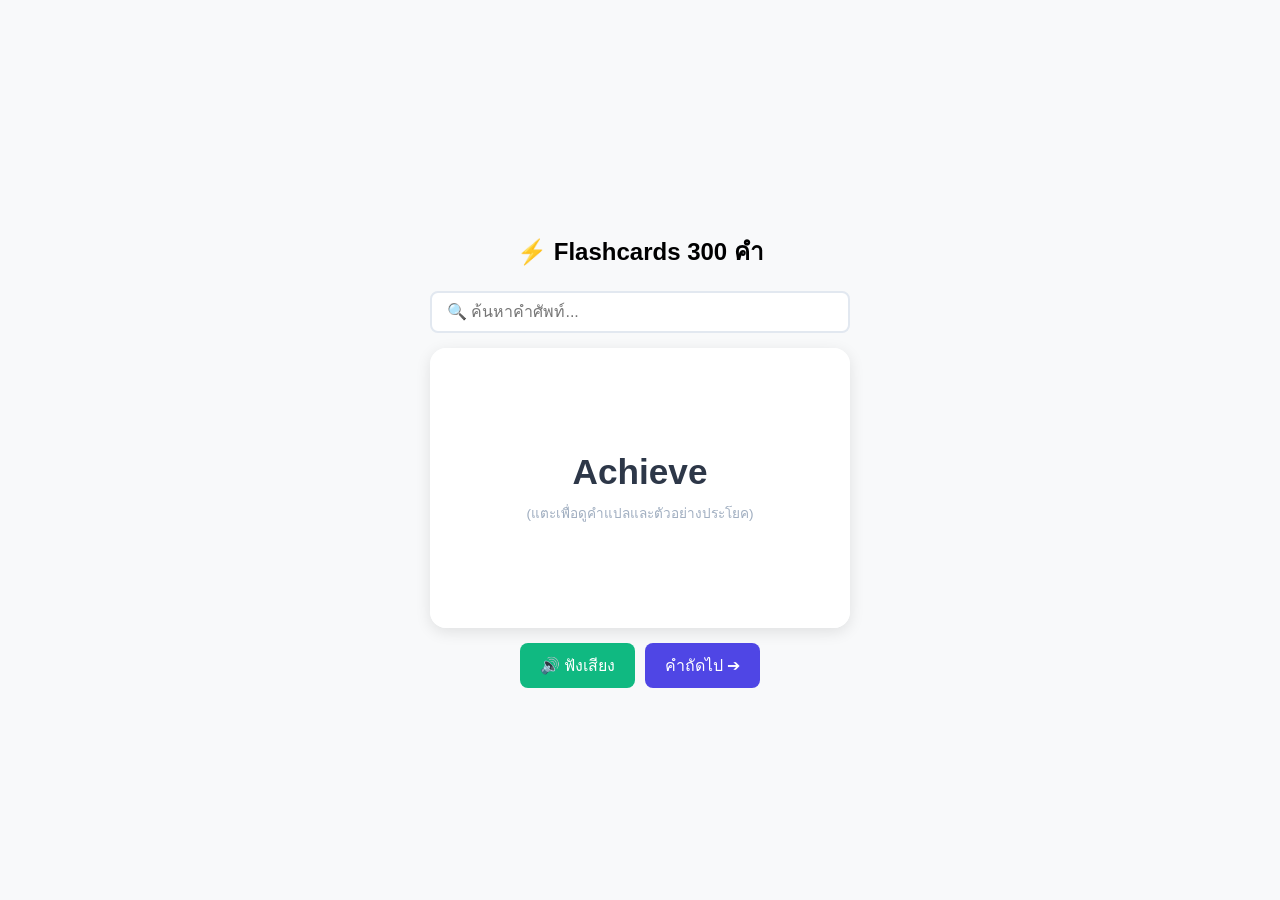
==== flashcard.html @ 70775a22 "Add files via upload" ====
<!DOCTYPE html>
<html lang="th">
<head>
  <meta charset="UTF-8">
  <meta name="viewport" content="width=device-width, initial-scale=1.0">
  <title>Flashcards - เรียนรู้คำศัพท์</title>
  <style>
    body {
      font-family: 'Sukhumvit Set', 'Kanit', sans-serif;
      background-color: #f8f9fa;
      display: flex;
      flex-direction: column;
      align-items: center;
      justify-content: center;
      min-height: 100vh;
      margin: 0;
    }

    .container {
      text-align: center;
      width: 90%;
      max-width: 420px;
    }

    .search-box {
      margin-bottom: 15px;
    }

    .search-input {
      width: 100%;
      padding: 10px 15px;
      font-size: 1rem;
      border: 2px solid #e2e8f0;
      border-radius: 8px;
      box-sizing: border-box;
      outline: none;
    }

    .search-input:focus {
      border-color: #4f46e5;
    }

    .card-container {
      perspective: 1000px;
      width: 100%;
      height: 280px;
      margin: 15px 0;
      cursor: pointer;
    }

    .card {
      width: 100%;
      height: 100%;
      position: relative;
      transform-style: preserve-3d;
      transition: transform 0.6s;
      box-shadow: 0 4px 15px rgba(0,0,0,0.1);
      border-radius: 16px;
    }

    .card.flipped {
      transform: rotateY(180deg);
    }

    .card-face {
      position: absolute;
      width: 100%;
      height: 100%;
      backface-visibility: hidden;
      display: flex;
      flex-direction: column;
      align-items: center;
      justify-content: center;
      border-radius: 16px;
      background: white;
      padding: 20px;
      box-sizing: border-box;
    }

    .card-back {
      transform: rotateY(180deg);
      background-color: #eef2ff;
    }

    .vocab { font-size: 2.2rem; font-weight: bold; color: #2d3748; }
    .meaning { font-size: 1.5rem; color: #4338ca; font-weight: bold; }
    .hint { font-size: 0.85rem; color: #a0aec0; margin-top: 10px; }

    /* ส่วนประโยคตัวอย่างด้านหลังการ์ด */
    .example-box {
      margin-top: 15px;
      padding: 10px 12px;
      background: #ffffff;
      border-radius: 8px;
      border-left: 4px solid #4f46e5;
      text-align: left;
      width: 100%;
      box-sizing: border-box;
    }

    .example-en {
      font-size: 0.95rem;
      color: #1e293b;
      font-style: italic;
    }

    .example-th {
      font-size: 0.85rem;
      color: #64748b;
      margin-top: 2px;
    }

    .btn-group {
      display: flex;
      gap: 10px;
      justify-content: center;
      margin-top: 15px;
    }

    button {
      padding: 10px 20px;
      border: none;
      border-radius: 8px;
      background-color: #4f46e5;
      color: white;
      font-size: 1rem;
      cursor: pointer;
    }

    button:hover { background-color: #4338ca; }
    .btn-sound { background-color: #10b981; }
    .btn-sound:hover { background-color: #059669; }
  </style>
</head>
<body>

  <div class="container">
    <h2>⚡ Flashcards 300 คำ</h2>

    <div class="search-box">
      <input 
        type="text" 
        id="searchInput" 
        class="search-input" 
        placeholder="🔍 ค้นหาคำศัพท์..." 
        oninput="searchWord()"
      >
    </div>

    <div class="card-container" onclick="flipCard()">
      <div class="card" id="flashcard">
        <!-- หน้าการ์ด (คำศัพท์) -->
        <div class="card-face card-front">
          <div class="vocab" id="vocabText">Achieve</div>
          <div class="hint">(แตะเพื่อดูคำแปลและตัวอย่างประโยค)</div>
        </div>
        <!-- หลังการ์ด (คำแปล + ตัวอย่างประโยค) -->
        <div class="card-face card-back">
          <div class="meaning" id="meaningText">บรรลุผล, สำเร็จ</div>
          <div class="example-box">
            <div class="example-en" id="exampleEn">"She worked hard to achieve her goals."</div>
            <div class="example-th" id="exampleTh">แปล: เธอทำงานหนักเพื่อบรรลุเป้าหมายของเธอ</div>
          </div>
        </div>
      </div>
    </div>

    <div class="btn-group">
      <button class="btn-sound" onclick="speakVocab(event)">🔊 ฟังเสียง</button>
      <button onclick="nextCard()">คำถัดไป ➔</button>
    </div>
  </div>

  <script>
    // ชุดข้อมูลคำศัพท์ + ประโยคตัวอย่าง
    const flashcards = [
      {
        vocab: "Achieve",
        meaning: "บรรลุผล, สำเร็จ",
        exampleEn: "She worked hard to achieve her goals.",
        exampleTh: "เธอทำงานหนักเพื่อบรรลุเป้าหมายของเธอ"
      },
      {
        vocab: "Brilliant",
        meaning: "ฉลาดปราดเปรื่อง",
        exampleEn: "He came up with a brilliant idea.",
        exampleTh: "เขาคิดไอเดียที่ฉลาดปราดเปรื่องออกมาได้"
      },
      {
        vocab: "Challenge",
        meaning: "การท้าทาย",
        exampleEn: "Learning a new language is a great challenge.",
        exampleTh: "การเรียนภาษาใหม่คือการท้าทายที่ยิ่งใหญ่"
      },
      {
        vocab: "Dangerous",
        meaning: "อันตราย",
        exampleEn: "It is dangerous to drive too fast.",
        exampleTh: "มันอันตรายที่จะขับรถเร็วเกินไป"
      },
      {
        vocab: "Eager",
        meaning: "กระตือรือร้น",
        exampleEn: "The students were eager to learn.",
        exampleTh: "เหล่านักเรียนกระตือรือร้นที่จะเรียนรู้"
      }
    ];

    let currentIndex = 0;

    function speakVocab(event) {
      if (event) event.stopPropagation();
      const text = flashcards[currentIndex].vocab;
      const utterance = new SpeechSynthesisUtterance(text);
      utterance.lang = 'en-US';
      utterance.rate = 0.9;
      window.speechSynthesis.cancel();
      window.speechSynthesis.speak(utterance);
    }

    function flipCard() {
      const card = document.getElementById('flashcard');
      if (card) card.classList.toggle('flipped');
    }

    function nextCard() {
      const card = document.getElementById('flashcard');
      if (card) card.classList.remove('flipped');
      
      setTimeout(() => {
        currentIndex = (currentIndex + 1) % flashcards.length;
        updateCardContent();
        speakVocab();
      }, 300);
    }

    function searchWord() {
      const searchInput = document.getElementById('searchInput');
      if (!searchInput) return;
      
      const keyword = searchInput.value.toLowerCase().trim();
      if (!keyword) return;

      const foundIndex = flashcards.findIndex(card => 
        card.vocab.toLowerCase().includes(keyword) || 
        card.meaning.includes(keyword)
      );

      if (foundIndex !== -1) {
        currentIndex = foundIndex;
        const card = document.getElementById('flashcard');
        if (card) card.classList.remove('flipped');
        updateCardContent();
      }
    }

    function updateCardContent() {
      const vocabEl = document.getElementById('vocabText');
      const meaningEl = document.getElementById('meaningText');
      const exampleEnEl = document.getElementById('exampleEn');
      const exampleThEl = document.getElementById('exampleTh');

      if (vocabEl && meaningEl) {
        const item = flashcards[currentIndex];
        vocabEl.innerText = item.vocab;
        meaningEl.innerText = item.meaning;
        exampleEnEl.innerText = `"${item.exampleEn}"`;
        exampleThEl.innerText = `แปล: ${item.exampleTh}`;
      }
    }
  </script>

</body>
</html>
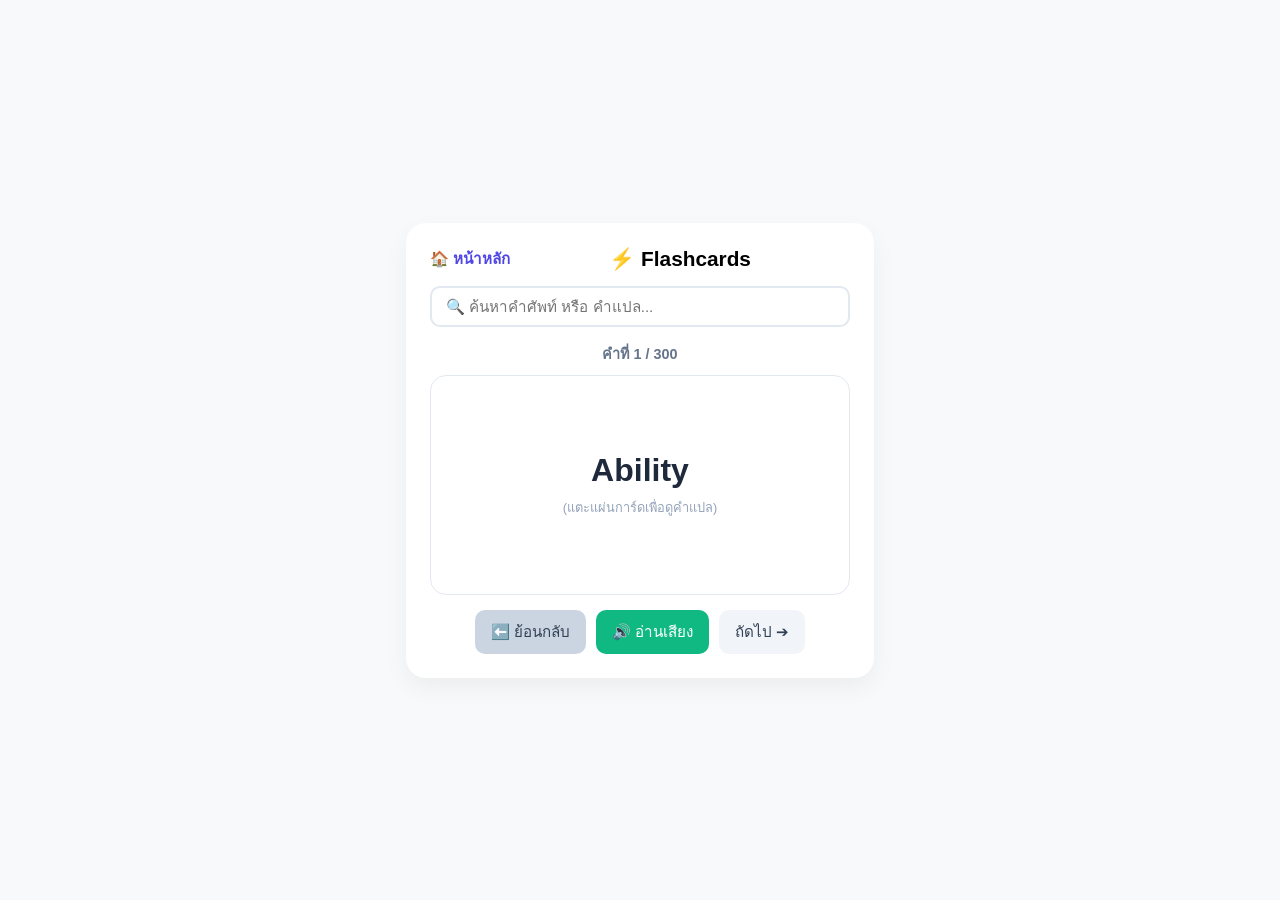
==== commit 4dff0298: "Add files via upload" ====
--- a/flashcard.html
+++ b/flashcard.html
@@ -3,7 +3,7 @@
 <head>
   <meta charset="UTF-8">
   <meta name="viewport" content="width=device-width, initial-scale=1.0">
-  <title>Flashcards - เรียนรู้คำศัพท์</title>
+  <title>Flashcards - เรียนรู้คำศัพท์ 300 คำ</title>
   <style>
     body {
       font-family: 'Sukhumvit Set', 'Kanit', sans-serif;
@@ -14,37 +14,64 @@
       justify-content: center;
       min-height: 100vh;
       margin: 0;
+      padding: 20px;
+      box-sizing: border-box;
     }
 
     .container {
       text-align: center;
-      width: 90%;
+      width: 100%;
       max-width: 420px;
+      background: white;
+      padding: 24px;
+      border-radius: 20px;
+      box-shadow: 0 10px 25px rgba(0,0,0,0.05);
+    }
+
+    .header-nav {
+      display: flex;
+      align-items: center;
+      justify-content: space-between;
+      margin-bottom: 15px;
+    }
+
+    .btn-back-home {
+      text-decoration: none;
+      color: #4f46e5;
+      font-weight: bold;
+      font-size: 0.95rem;
     }
 
     .search-box {
       margin-bottom: 15px;
     }
 
-    .search-input {
+    .search-box input {
       width: 100%;
-      padding: 10px 15px;
-      font-size: 1rem;
+      padding: 10px 14px;
       border: 2px solid #e2e8f0;
-      border-radius: 8px;
+      border-radius: 10px;
+      font-size: 0.95rem;
+      outline: none;
       box-sizing: border-box;
-      outline: none;
-    }
-
-    .search-input:focus {
+    }
+
+    .search-box input:focus {
       border-color: #4f46e5;
+    }
+
+    .card-counter {
+      font-size: 0.9rem;
+      color: #64748b;
+      font-weight: bold;
+      margin-bottom: 10px;
     }
 
     .card-container {
       perspective: 1000px;
       width: 100%;
-      height: 280px;
-      margin: 15px 0;
+      height: 220px;
+      margin-bottom: 15px;
       cursor: pointer;
     }
 
@@ -54,7 +81,6 @@
       position: relative;
       transform-style: preserve-3d;
       transition: transform 0.6s;
-      box-shadow: 0 4px 15px rgba(0,0,0,0.1);
       border-radius: 16px;
     }
 
@@ -72,202 +98,438 @@
       align-items: center;
       justify-content: center;
       border-radius: 16px;
-      background: white;
       padding: 20px;
       box-sizing: border-box;
-    }
-
+      border: 1px solid #e2e8f0;
+    }
+
+    .card-front { background: #ffffff; }
     .card-back {
       transform: rotateY(180deg);
       background-color: #eef2ff;
-    }
-
-    .vocab { font-size: 2.2rem; font-weight: bold; color: #2d3748; }
-    .meaning { font-size: 1.5rem; color: #4338ca; font-weight: bold; }
-    .hint { font-size: 0.85rem; color: #a0aec0; margin-top: 10px; }
-
-    /* ส่วนประโยคตัวอย่างด้านหลังการ์ด */
-    .example-box {
-      margin-top: 15px;
-      padding: 10px 12px;
-      background: #ffffff;
-      border-radius: 8px;
-      border-left: 4px solid #4f46e5;
-      text-align: left;
-      width: 100%;
-      box-sizing: border-box;
-    }
-
-    .example-en {
-      font-size: 0.95rem;
-      color: #1e293b;
-      font-style: italic;
-    }
-
-    .example-th {
-      font-size: 0.85rem;
-      color: #64748b;
-      margin-top: 2px;
-    }
+      border-color: #c7d2fe;
+    }
+
+    .vocab { font-size: 2rem; font-weight: bold; color: #1e293b; }
+    .meaning { font-size: 1.3rem; color: #334155; }
+    .hint { font-size: 0.8rem; color: #94a3b8; margin-top: 8px; }
 
     .btn-group {
       display: flex;
       gap: 10px;
       justify-content: center;
-      margin-top: 15px;
     }
 
     button {
-      padding: 10px 20px;
+      padding: 10px 16px;
       border: none;
-      border-radius: 8px;
+      border-radius: 10px;
       background-color: #4f46e5;
       color: white;
-      font-size: 1rem;
+      font-size: 0.95rem;
+      font-weight: 500;
       cursor: pointer;
     }
 
     button:hover { background-color: #4338ca; }
+    button:disabled { background-color: #cbd5e1; cursor: not-allowed; }
+
     .btn-sound { background-color: #10b981; }
     .btn-sound:hover { background-color: #059669; }
+    .btn-nav { background-color: #f1f5f9; color: #334155; }
+    .btn-nav:hover { background-color: #e2e8f0; }
   </style>
 </head>
 <body>
 
   <div class="container">
-    <h2>⚡ Flashcards 300 คำ</h2>
+    <div class="header-nav">
+      <a href="index.html" class="btn-back-home">🏠 หน้าหลัก</a>
+      <h2 style="margin:0; font-size:1.3rem;">⚡ Flashcards</h2>
+      <span></span>
+    </div>
 
     <div class="search-box">
-      <input 
-        type="text" 
-        id="searchInput" 
-        class="search-input" 
-        placeholder="🔍 ค้นหาคำศัพท์..." 
-        oninput="searchWord()"
-      >
+      <input type="text" id="searchInput" placeholder="🔍 ค้นหาคำศัพท์ หรือ คำแปล..." oninput="filterCards()">
     </div>
+
+    <div class="card-counter" id="cardCounter">คำที่ 1 / 300</div>
 
     <div class="card-container" onclick="flipCard()">
       <div class="card" id="flashcard">
-        <!-- หน้าการ์ด (คำศัพท์) -->
         <div class="card-face card-front">
-          <div class="vocab" id="vocabText">Achieve</div>
-          <div class="hint">(แตะเพื่อดูคำแปลและตัวอย่างประโยค)</div>
+          <div class="vocab" id="vocabText">Ability</div>
+          <div class="hint">(แตะแผ่นการ์ดเพื่อดูคำแปล)</div>
         </div>
-        <!-- หลังการ์ด (คำแปล + ตัวอย่างประโยค) -->
         <div class="card-face card-back">
-          <div class="meaning" id="meaningText">บรรลุผล, สำเร็จ</div>
-          <div class="example-box">
-            <div class="example-en" id="exampleEn">"She worked hard to achieve her goals."</div>
-            <div class="example-th" id="exampleTh">แปล: เธอทำงานหนักเพื่อบรรลุเป้าหมายของเธอ</div>
-          </div>
+          <div class="meaning" id="meaningText">ความสามารถ</div>
         </div>
       </div>
     </div>
 
     <div class="btn-group">
-      <button class="btn-sound" onclick="speakVocab(event)">🔊 ฟังเสียง</button>
-      <button onclick="nextCard()">คำถัดไป ➔</button>
+      <button class="btn-nav" id="prevBtn" onclick="prevCard()">⬅️ ย้อนกลับ</button>
+      <button class="btn-sound" onclick="speakVocab(event)">🔊 อ่านเสียง</button>
+      <button class="btn-nav" id="nextBtn" onclick="nextCard()">ถัดไป ➔</button>
     </div>
   </div>
 
   <script>
-    // ชุดข้อมูลคำศัพท์ + ประโยคตัวอย่าง
-    const flashcards = [
-      {
-        vocab: "Achieve",
-        meaning: "บรรลุผล, สำเร็จ",
-        exampleEn: "She worked hard to achieve her goals.",
-        exampleTh: "เธอทำงานหนักเพื่อบรรลุเป้าหมายของเธอ"
-      },
-      {
-        vocab: "Brilliant",
-        meaning: "ฉลาดปราดเปรื่อง",
-        exampleEn: "He came up with a brilliant idea.",
-        exampleTh: "เขาคิดไอเดียที่ฉลาดปราดเปรื่องออกมาได้"
-      },
-      {
-        vocab: "Challenge",
-        meaning: "การท้าทาย",
-        exampleEn: "Learning a new language is a great challenge.",
-        exampleTh: "การเรียนภาษาใหม่คือการท้าทายที่ยิ่งใหญ่"
-      },
-      {
-        vocab: "Dangerous",
-        meaning: "อันตราย",
-        exampleEn: "It is dangerous to drive too fast.",
-        exampleTh: "มันอันตรายที่จะขับรถเร็วเกินไป"
-      },
-      {
-        vocab: "Eager",
-        meaning: "กระตือรือร้น",
-        exampleEn: "The students were eager to learn.",
-        exampleTh: "เหล่านักเรียนกระตือรือร้นที่จะเรียนรู้"
+    // ชุดข้อมูลคำศัพท์ปรับให้เหลือ 300 คำแบบไม่ซ้ำ
+    const rawFlashcards = [
+      { vocab: "Ability", meaning: "ความสามารถ" }, { vocab: "Abroad", meaning: "ต่างประเทศ" },
+      { vocab: "Absence", meaning: "การไม่อยู่, การลาหยุด" }, { vocab: "Absolute", meaning: "สมบูรณ์, แน่นอน" },
+      { vocab: "Absorb", meaning: "ดูดซับ" }, { vocab: "Academic", meaning: "เกี่ยวกับการศึกษา" },
+      { vocab: "Accept", meaning: "ยอมรับ" }, { vocab: "Access", meaning: "ทางเข้า, สิทธิ์เข้าถึง" },
+      { vocab: "Accident", meaning: "อุบัติเหตุ" }, { vocab: "Accompany", meaning: "ร่วมเดินทาง" },
+      { vocab: "Accomplish", meaning: "ทำสำเร็จ" }, { vocab: "Account", meaning: "บัญชี, การอธิบาย" },
+      { vocab: "Accurate", meaning: "ถูกต้องแม่นยำ" }, { vocab: "Achieve", meaning: "บรรลุเป้าหมาย" },
+      { vocab: "Acknowledge", meaning: "รับรู้, ยอมรับ" }, { vocab: "Acquire", meaning: "ได้รับมา" },
+      { vocab: "Active", meaning: "คล่องแคล่ว" }, { vocab: "Adapt", meaning: "ปรับตัว" },
+      { vocab: "Addiction", meaning: "การเสพติด" }, { vocab: "Address", meaning: "ที่อยู่, รับมือแก้ไข" },
+      { vocab: "Adequate", meaning: "เพียงพอ" }, { vocab: "Adjust", meaning: "ปรับเปลี่ยน" },
+      { vocab: "Admire", meaning: "ชื่นชม" }, { vocab: "Admit", meaning: "ยอมรับความจริง" },
+      { vocab: "Adopt", meaning: "รับเลี้ยง, นำมาใช้" }, { vocab: "Advance", meaning: "ก้าวหน้า" },
+      { vocab: "Advantage", meaning: "ข้อดี, ประโยชน์" }, { vocab: "Adventure", meaning: "การผจญภัย" },
+      { vocab: "Advice", meaning: "คำแนะนำ" }, { vocab: "Advocate", meaning: "ผู้สนับสนุน, สนับสนุน" },
+      { vocab: "Affect", meaning: "ส่งผลกระทบ" }, { vocab: "Afford", meaning: "จ่ายไหว, มีกำลังซื้อ" },
+      { vocab: "Aggressive", meaning: "ก้าวร้าว" }, { vocab: "Agree", meaning: "เห็นด้วย" },
+      { vocab: "Alert", meaning: "ตื่นตัว, เตือนภัย" }, { vocab: "Allocate", meaning: "จัดสรร" },
+      { vocab: "Allow", meaning: "อนุญาต" }, { vocab: "Alternative", meaning: "ทางเลือก" },
+      { vocab: "Ambitious", meaning: "ทะเยอทะยาน" }, { vocab: "Analyze", meaning: "วิเคราะห์" },
+      { vocab: "Ancient", meaning: "โบราณ" }, { vocab: "Annual", meaning: "ประจำปี" },
+      { vocab: "Anxiety", meaning: "ความวิตกกังวล" }, { vocab: "Apologize", meaning: "ขอโทษ" },
+      { vocab: "Apparent", meaning: "ชัดเจน" }, { vocab: "Appeal", meaning: "ดึงดูดใจ, อุทธรณ์" },
+      { vocab: "Appear", meaning: "ปรากฏตัว" }, { vocab: "Appreciate", meaning: "ซาบซึ้ง, เห็นคุณค่า" },
+      { vocab: "Approach", meaning: "เข้าใกล้, วิธีการ" }, { vocab: "Appropriate", meaning: "เหมาะสม" },
+      { vocab: "Approve", meaning: "อนุมัติ" }, { vocab: "Arrive", meaning: "มาถึง" },
+      { vocab: "Article", meaning: "บทความ" }, { vocab: "Artificial", meaning: "เทียม, สังเคราะห์" },
+      { vocab: "Aspect", meaning: "แง่มุม" }, { vocab: "Aspire", meaning: "ทะเยอทะยาน" },
+      { vocab: "Assemble", meaning: "ประกอบ, รวมตัว" }, { vocab: "Assert", meaning: "ยืนยัน" },
+      { vocab: "Assess", meaning: "ประเมินผล" }, { vocab: "Asset", meaning: "ทรัพย์สิน" },
+      { vocab: "Assign", meaning: "มอบหมาย" }, { vocab: "Assist", meaning: "ช่วยเหลือ" },
+      { vocab: "Associate", meaning: "เชื่อมโยง, พนักงาน" }, { vocab: "Assume", meaning: "สันนิษฐาน" },
+      { vocab: "Assure", meaning: "ให้ความมั่นใจ" }, { vocab: "Astonish", meaning: "ทำให้ประหลาดใจ" },
+      { vocab: "Attach", meaning: "แนบ, ติด" }, { vocab: "Attain", meaning: "บรรลุ, ได้รับ" },
+      { vocab: "Attempt", meaning: "พยายาม" }, { vocab: "Attract", meaning: "ดึงดูด" },
+      { vocab: "Audience", meaning: "ผู้ชม, ผู้ฟัง" }, { vocab: "Authentic", meaning: "แท้จริง, ดั้งเดิม" },
+      { vocab: "Authority", meaning: "ผู้มีอำนาจ" }, { vocab: "Automatic", meaning: "อัตโนมัติ" },
+      { vocab: "Available", meaning: "มีอยู่, ว่างพร้อมใช้" }, { vocab: "Average", meaning: "ค่าเฉลี่ย" },
+      { vocab: "Avoid", meaning: "หลีกเลี่ยง" }, { vocab: "Aware", meaning: "รับรู้, ตระหนัก" },
+      { vocab: "Awesome", meaning: "ยอดเยี่ยม" }, { vocab: "Background", meaning: "ภูมิหลัง, ฉากหลัง" },
+      { vocab: "Balance", meaning: "สมดุล" }, { vocab: "Barrier", meaning: "อุปสรรค, สิ่งกีดขวาง" },
+      { vocab: "Behavior", meaning: "พฤติกรรม" }, { vocab: "Belief", meaning: "ความเชื่อ" },
+      { vocab: "Benefit", meaning: "ผลประโยชน์" }, { vocab: "Betray", meaning: "ทรยศ" },
+      { vocab: "Bonus", meaning: "เงินพิเศษ" }, { vocab: "Boost", meaning: "ส่งเสริม, เพิ่ม" },
+      { vocab: "Brave", meaning: "กล้าหาญ" }, { vocab: "Brilliant", meaning: "ฉลาดปราดเปรื่อง" },
+      { vocab: "Broad", meaning: "กว้างขวาง" }, { vocab: "Budget", meaning: "งบประมาณ" },
+      { vocab: "Calculate", meaning: "คำนวณ" }, { vocab: "Calm", meaning: "สงบ" },
+      { vocab: "Cancel", meaning: "ยกเลิก" }, { vocab: "Candidate", meaning: "ผู้สมัคร" },
+      { vocab: "Capacity", meaning: "ความจุ, ความสามารถ" }, { vocab: "Captivate", meaning: "ตรึงใจ, ดึงดูด" },
+      { vocab: "Career", meaning: "อาชีพ" }, { vocab: "Category", meaning: "ประเภท" },
+      { vocab: "Caution", meaning: "ความระมัดระวัง" }, { vocab: "Celebrate", meaning: "เฉลิมฉลอง" },
+      { vocab: "Certain", meaning: "แน่นอน" }, { vocab: "Challenge", meaning: "การท้าทาย" },
+      { vocab: "Champion", meaning: "ผู้ชนะเลิศ" }, { vocab: "Character", meaning: "บุคลิกลักษณะ" },
+      { vocab: "Clarify", meaning: "อธิบายให้ชัดเจน" }, { vocab: "Collaborate", meaning: "ร่วมมือกัน" },
+      { vocab: "Collect", meaning: "สะสม, รวบรวม" }, { vocab: "Combine", meaning: "รวมกัน" },
+      { vocab: "Comfort", meaning: "ความสบาย" }, { vocab: "Commitment", meaning: "ความมุ่งมั่น" },
+      { vocab: "Common", meaning: "ธรรมดา, ทั่วไป" }, { vocab: "Communicate", meaning: "สื่อสาร" },
+      { vocab: "Community", meaning: "ชุมชน" }, { vocab: "Company", meaning: "บริษัท" },
+      { vocab: "Compare", meaning: "เปรียบเทียบ" }, { vocab: "Compassion", meaning: "ความเห็นใจ" },
+      { vocab: "Compete", meaning: "แข่งขัน" }, { vocab: "Complain", meaning: "บ่น, ร้องเรียน" },
+      { vocab: "Complete", meaning: "สมบูรณ์, ทำเสร็จ" }, { vocab: "Complex", meaning: "ซับซ้อน" },
+      { vocab: "Complicate", meaning: "ทำให้ซับซ้อน" }, { vocab: "Comply", meaning: "ปฏิบัติตาม" },
+      { vocab: "Component", meaning: "ชิ้นส่วน, ส่วนประกอบ" }, { vocab: "Concentrate", meaning: "มีสมาธิ" },
+      { vocab: "Concept", meaning: "แนวคิด" }, { vocab: "Concern", meaning: "ความกังวล" },
+      { vocab: "Conclude", meaning: "สรุป" }, { vocab: "Condition", meaning: "เงื่อนไข, สภาพ" },
+      { vocab: "Conduct", meaning: "จัดการ, ความประพฤติ" }, { vocab: "Confidence", meaning: "ความมั่นใจ" },
+      { vocab: "Confirm", meaning: "ยืนยัน" }, { vocab: "Conflict", meaning: "ความขัดแย้ง" },
+      { vocab: "Confusion", meaning: "ความสับสน" }, { vocab: "Connect", meaning: "เชื่อมต่อ" },
+      { vocab: "Conscious", meaning: "มีสติ, รู้ตัว" }, { vocab: "Consensus", meaning: "ความเห็นพ้อง" },
+      { vocab: "Consequence", meaning: "ผลที่ตามมา" }, { vocab: "Consider", meaning: "พิจารณา" },
+      { vocab: "Consistently", meaning: "อย่างสม่ำเสมอ" }, { vocab: "Constant", meaning: "คงที่, ต่อเนื่อง" },
+      { vocab: "Construct", meaning: "สร้าง" }, { vocab: "Consult", meaning: "ปรึกษา" },
+      { vocab: "Consume", meaning: "บริโภค" }, { vocab: "Contact", meaning: "ติดต่อ" },
+      { vocab: "Contain", meaning: "บรรจุไว้" }, { vocab: "Content", meaning: "เนื้อหา, พึงพอใจ" },
+      { vocab: "Context", meaning: "บริบท" }, { vocab: "Continue", meaning: "ทําต่อไป" },
+      { vocab: "Contract", meaning: "สัญญา" }, { vocab: "Contribute", meaning: "สนับสนุน" },
+      { vocab: "Control", meaning: "ควบคุม" }, { vocab: "Convenient", meaning: "สะดวกสบาย" },
+      { vocab: "Convert", meaning: "แปลง, เปลี่ยน" }, { vocab: "Convey", meaning: "สื่อสาร" },
+      { vocab: "Convince", meaning: "โน้มน้าวใจ" }, { vocab: "Cooperate", meaning: "ร่วมมือ" },
+      { vocab: "Cope", meaning: "รับมือ" }, { vocab: "Correct", meaning: "ถูกต้อง" },
+      { vocab: "Cost", meaning: "ต้นทุน" }, { vocab: "Council", meaning: "สภา" },
+      { vocab: "Courage", meaning: "ความกล้าหาญ" }, { vocab: "Create", meaning: "สร้างสรรค์" },
+      { vocab: "Creative", meaning: "มีความคิดสร้างสรรค์" }, { vocab: "Credible", meaning: "น่าเชื่อถือ" },
+      { vocab: "Crisis", meaning: "วิกฤตการณ์" }, { vocab: "Critical", meaning: "วิกฤต, สำคัญยิ่ง" },
+      { vocab: "Crucial", meaning: "สำคัญมาก" }, { vocab: "Cultivate", meaning: "บ่มเพาะ" },
+      { vocab: "Culture", meaning: "วัฒนธรรม" }, { vocab: "Curious", meaning: "อยากรู้อยากเห็น" },
+      { vocab: "Current", meaning: "ปัจจุบัน" }, { vocab: "Customer", meaning: "ลูกค้า" },
+      { vocab: "Damage", meaning: "ความเสียหาย" }, { vocab: "Danger", meaning: "อันตราย" },
+      { vocab: "Data", meaning: "ข้อมูล" }, { vocab: "Decide", meaning: "ตัดสินใจ" },
+      { vocab: "Declare", meaning: "ประกาศ" }, { vocab: "Decline", meaning: "ลดลง, ปฏิเสธ" },
+      { vocab: "Decorate", meaning: "ตกแต่ง" }, { vocab: "Decrease", meaning: "ลดลง" },
+      { vocab: "Dedicated", meaning: "ทุ่มเท" }, { vocab: "Defend", meaning: "ป้องกัน" },
+      { vocab: "Define", meaning: "กำหนด, นิยาม" }, { vocab: "Definite", meaning: "แน่นอน" },
+      { vocab: "Delay", meaning: "ล่าช้า" }, { vocab: "Delicate", meaning: "ละเอียดอ่อน" },
+      { vocab: "Deliver", meaning: "ส่งมอบ" }, { vocab: "Demand", meaning: "ความต้องการ" },
+      { vocab: "Demonstrate", meaning: "สาธิต" }, { vocab: "Deny", meaning: "ปฏิเสธ" },
+      { vocab: "Depend", meaning: "ขึ้นอยู่กับ" }, { vocab: "Deposit", meaning: "ฝากเงิน" },
+      { vocab: "Describe", meaning: "อธิบายลักษณะ" }, { vocab: "Deserve", meaning: "สมควรได้รับ" },
+      { vocab: "Design", meaning: "ออกแบบ" }, { vocab: "Desire", meaning: "ความปรารถนา" },
+      { vocab: "Desperate", meaning: "สิ้นหวัง" }, { vocab: "Destroy", meaning: "ทำลาย" },
+      { vocab: "Detail", meaning: "รายละเอียด" }, { vocab: "Detect", meaning: "ตรวจพบ" },
+      { vocab: "Determine", meaning: "ตัดสินใจแน่วแน่" }, { vocab: "Develop", meaning: "พัฒนา" },
+      { vocab: "Device", meaning: "อุปกรณ์" }, { vocab: "Devote", meaning: "อุทิศตน" },
+      { vocab: "Diagnose", meaning: "วินิจฉัย" }, { vocab: "Different", meaning: "แตกต่าง" },
+      { vocab: "Difficult", meaning: "ยากลำบาก" }, { vocab: "Digital", meaning: "ดิจิทัล" },
+      { vocab: "Dignity", meaning: "ศักดิ์ศรี" }, { vocab: "Diligence", meaning: "ความขยันเพียร" },
+      { vocab: "Dimension", meaning: "มิติ, ขนาด" }, { vocab: "Direct", meaning: "โดยตรง" },
+      { vocab: "Disappear", meaning: "หายสาบสูญ" }, { vocab: "Disaster", meaning: "ภัยพิบัติ" },
+      { vocab: "Discipline", meaning: "วินัย" }, { vocab: "Discover", meaning: "ค้นพบ" },
+      { vocab: "Discuss", meaning: "พูดคุยถกเถียง" }, { vocab: "Disease", meaning: "โรคภัย" },
+      { vocab: "Dismiss", meaning: "ไล่ออก, ยกเลิก" }, { vocab: "Display", meaning: "แสดงผล" },
+      { vocab: "Dispute", meaning: "ข้อโต้แย้ง" }, { vocab: "Distance", meaning: "ระยะทาง" },
+      { vocab: "Distinct", meaning: "แตกต่างชัดเจน" }, { vocab: "Distribute", meaning: "แจกจ่าย" },
+      { vocab: "Diverse", meaning: "หลากหลาย" }, { vocab: "Divide", meaning: "แบ่งปัน" },
+      { vocab: "Document", meaning: "เอกสาร" }, { vocab: "Domain", meaning: "ขอบเขต" },
+      { vocab: "Dominant", meaning: "โดดเด่น" }, { vocab: "Donate", meaning: "บริจาค" },
+      { vocab: "Doubt", meaning: "สงสัย" }, { vocab: "Dramatic", meaning: "ตื่นเต้นตระการตา" },
+      { vocab: "Durable", meaning: "ทนทาน" }, { vocab: "Dynamic", meaning: "คล่องตัว" },
+      { vocab: "Eager", meaning: "กระตือรือร้น" }, { vocab: "Earn", meaning: "ได้รับรายได้" },
+      { vocab: "Economy", meaning: "เศรษฐกิจ" }, { vocab: "Educate", meaning: "ให้การศึกษา" },
+      { vocab: "Effect", meaning: "ผลลัพธ์" }, { vocab: "Effective", meaning: "มีประสิทธิภาพ" },
+      { vocab: "Efficiency", meaning: "สมรรถภาพ" }, { vocab: "Effort", meaning: "ความพยายาม" },
+      { vocab: "Elaborate", meaning: "ละเอียดยิบย่อย" }, { vocab: "Elect", meaning: "คัดเลือก" },
+      { vocab: "Elegant", meaning: "สง่างาม" }, { vocab: "Element", meaning: "องค์ประกอบ" },
+      { vocab: "Eliminate", meaning: "กำจัดออก" }, { vocab: "Embrace", meaning: "อ้าแขนรับ" },
+      { vocab: "Emerge", meaning: "ปรากฏขึ้น" }, { vocab: "Empathy", meaning: "ความเข้าใจความรู้สึก" },
+      { vocab: "Emphasis", meaning: "การเน้นย้ำ" }, { vocab: "Employee", meaning: "พนักงาน" },
+      { vocab: "Empower", meaning: "ให้権อำนาจ" }, { vocab: "Enable", meaning: "ทำให้สามารถ" },
+      { vocab: "Encounter", meaning: "เผชิญหน้า" }, { vocab: "Encourage", meaning: "ให้กำลังใจ" },
+      { vocab: "Endeavor", meaning: "ความพยายาม" }, { vocab: "Endure", meaning: "อดทน" },
+      { vocab: "Energy", meaning: "พลังงาน" }, { vocab: "Enforce", meaning: "บังคับใช้" },
+      { vocab: "Engage", meaning: "มีส่วนร่วม" }, { vocab: "Enhance", meaning: "ปรับปรุงเพิ่มพูน" },
+      { vocab: "Enormous", meaning: "ใหญ่โตมโหฬาร" }, { vocab: "Ensure", meaning: "รับรอง" },
+      { vocab: "Enthusiasm", meaning: "ความกระตือรือร้น" }, { vocab: "Entire", meaning: "ทั้งหมด" },
+      { vocab: "Environment", meaning: "สิ่งแวดล้อม" }, { vocab: "Equip", meaning: "ติดตั้งอุปกรณ์" },
+      { vocab: "Essential", meaning: "จำเป็นอย่างยิ่ง" }, { vocab: "Establish", meaning: "ก่อตั้ง" },
+      { vocab: "Estimate", meaning: "ประมาณการ" }, { vocab: "Evaluate", meaning: "ประเมินค่า" },
+      { vocab: "Evidence", meaning: "หลักฐาน" }, { vocab: "Examine", meaning: "ตรวจค้น" },
+      { vocab: "Exceed", meaning: "เกินขีดจำกัด" }, { vocab: "Excel", meaning: "เก่งโดดเด่น" },
+      { vocab: "Exchange", meaning: "แลกเปลี่ยน" }, { vocab: "Expand", meaning: "ขยายตัว" },
+      { vocab: "Expect", meaning: "คาดหวัง" }, { vocab: "Experience", meaning: "ประสบการณ์" },
+      { vocab: "Explore", meaning: "สำรวจ" }, { vocab: "Extend", meaning: "ยืดขยายเวลา" },
+      { vocab: "Extraordinary", meaning: "พิเศษ" }, { vocab: "Facilitate", meaning: "อำนวยความสะดวก" },
+      { vocab: "Factor", meaning: "ปัจจัย" }, { vocab: "Failure", meaning: "ความล้มเหลว" },
+      { vocab: "Fascinating", meaning: "น่าหลงใหล" }, { vocab: "Feature", meaning: "คุณสมบัติ" },
+      { vocab: "Flexible", meaning: "ยืดหยุ่น" }, { vocab: "Focus", meaning: "โฟกัส" },
+      { vocab: "Foundation", meaning: "รากฐาน" }, { vocab: "Freedom", meaning: "อิสรภาพ" },
+      { vocab: "Generate", meaning: "สร้างขึ้น" }, { vocab: "Generous", meaning: "ใจกว้าง" },
+      { vocab: "Genuine", meaning: "แท้จริง" }, { vocab: "Goal", meaning: "เป้าหมาย" },
+      { vocab: "Gratitude", meaning: "ความรู้สึกขอบคุณ" }, { vocab: "Guarantee", meaning: "การรับประกัน" },
+      { vocab: "Harmony", meaning: "ความกลมเกลียว" }, { vocab: "Highlight", meaning: "เน้นย้ำ" },
+      { vocab: "Honest", meaning: "ซื่อสัตย์" }, { vocab: "Hospitality", meaning: "การต้อนรับดี" },
+      { vocab: "Identify", meaning: "ระบุตัวตน" }, { vocab: "Ignore", meaning: "เพิกเฉย" },
+      { vocab: "Impact", meaning: "ผลกระทบ" }, { vocab: "Implement", meaning: "นำไปปฏิบัติ" },
+      { vocab: "Importance", meaning: "ความสำคัญ" }, { vocab: "Improve", meaning: "ปรับปรุงดีขึ้น" },
+      { vocab: "Include", meaning: "รวมถึง" }, { vocab: "Increase", meaning: "เพิ่มขึ้น" },
+      { vocab: "Independent", meaning: "อิสระ" }, { vocab: "Indicate", meaning: "บ่งบอก" },
+      { vocab: "Individual", meaning: "แต่ละบุคคล" }, { vocab: "Industry", meaning: "อุตสาหกรรม" },
+      { vocab: "Influence", meaning: "มีอิทธิพลต่อ" }, { vocab: "Inform", meaning: "แจ้งข้อมูล" },
+      { vocab: "Initial", meaning: "ขั้นแรกเริ่ม" }, { vocab: "Initiative", meaning: "ความคิดริเริ่ม" },
+      { vocab: "Innovate", meaning: "สร้างนวัตกรรม" }, { vocab: "Insight", meaning: "มุมมองลึกซึ้ง" },
+      { vocab: "Inspiration", meaning: "แรงบันดาลใจ" }, { vocab: "Install", meaning: "ติดตั้ง" },
+      { vocab: "Integrity", meaning: "ความซื่อสัตย์สุจริต" }, { vocab: "Intelligent", meaning: "ฉลาดหลักแหลม" },
+      { vocab: "Intend", meaning: "ตั้งใจ" }, { vocab: "Interaction", meaning: "การปฏิสัมพันธ์" },
+      { vocab: "Interest", meaning: "ความสนใจ" }, { vocab: "Interpret", meaning: "ตีความ" },
+      { vocab: "Interrupt", meaning: "ขัดจังหวะ" }, { vocab: "Interview", meaning: "สัมภาษณ์" },
+      { vocab: "Introduce", meaning: "แนะนำ" }, { vocab: "Invent", meaning: "ประดิษฐ์" },
+      { vocab: "Invest", meaning: "ลงทุน" }, { vocab: "Investigate", meaning: "สืบสวนสอบสวน" },
+      { vocab: "Invite", meaning: "เชื้อเชิญ" }, { vocab: "Involve", meaning: "เกี่ยวข้อง" },
+      { vocab: "Issue", meaning: "ประเด็นปัญหา" }, { vocab: "Journey", meaning: "การเดินทาง" },
+      { vocab: "Judgment", meaning: "การตัดสิน" }, { vocab: "Justify", meaning: "ให้เหตุผล" },
+      { vocab: "Knowledge", meaning: "ความรู้" }, { vocab: "Leadership", meaning: "ภาวะผู้นำ" },
+      { vocab: "Legend", meaning: "ตำนาน" }, { vocab: "Limit", meaning: "ขีดจำกัด" },
+      { vocab: "Logic", meaning: "ตรรกะ" }, { vocab: "Loyalty", meaning: "ความจงรักภักดี" },
+      { vocab: "Maintain", meaning: "รักษาไว้" }, { vocab: "Manage", meaning: "จัดการ" },
+      { vocab: "Market", meaning: "ตลาด" }, { vocab: "Measure", meaning: "วัดขนาด" },
+      { vocab: "Mechanism", meaning: "กลไก" }, { vocab: "Mention", meaning: "กล่าวถึง" },
+      { vocab: "Method", meaning: "วิธีการ" }, { vocab: "Mindset", meaning: "กรอบความคิด" },
+      { vocab: "Mission", meaning: "ภารกิจ" }, { vocab: "Modify", meaning: "ปรับเปลี่ยน" },
+      { vocab: "Motivation", meaning: "แรงจูงใจ" }, { vocab: "Navigate", meaning: "นำทาง" },
+      { vocab: "Necessary", meaning: "จำเป็น" }, { vocab: "Negotiate", meaning: "เจรจาต่อรอง" },
+      { vocab: "Network", meaning: "เครือข่าย" }, { vocab: "Objective", meaning: "วัตถุประสงค์" },
+      { vocab: "Observe", meaning: "สังเกตการณ์" }, { vocab: "Obtain", meaning: "ได้รับ" },
+      { vocab: "Opportunity", meaning: "โอกาส" }, { vocab: "Optimize", meaning: "ปรับให้ดีที่สุด" },
+      { vocab: "Option", meaning: "ตัวเลือก" }, { vocab: "Organize", meaning: "จัดระเบียบ" },
+      { vocab: "Outcome", meaning: "ผลลัพธ์" }, { vocab: "Participate", meaning: "มีส่วนร่วม" },
+      { vocab: "Patient", meaning: "อดทน" }, { vocab: "Perform", meaning: "ปฏิบัติงาน" },
+      { vocab: "Perspective", meaning: "มุมมองความคิด" }, { vocab: "Persuade", meaning: "ชักชวน" },
+      { vocab: "Plan", meaning: "วางแผน" }, { vocab: "Positive", meaning: "เชิงบวก" },
+      { vocab: "Potential", meaning: "ศักยภาพ" }, { vocab: "Practical", meaning: "นำไปใช้ได้จริง" },
+      { vocab: "Predict", meaning: "ทำนาย" }, { vocab: "Prefer", meaning: "ชอบมากกว่า" },
+      { vocab: "Prepare", meaning: "ตระเตรียม" }, { vocab: "Presence", meaning: "การปรากฏตัว" },
+      { vocab: "Preserve", meaning: "สงวนรักษา" }, { vocab: "Prevent", meaning: "ป้องกัน" },
+      { vocab: "Priority", meaning: "ลำดับความสำคัญ" }, { vocab: "Problem", meaning: "ปัญหา" },
+      { vocab: "Process", meaning: "กระบวนการ" }, { vocab: "Produce", meaning: "ผลิต" },
+      { vocab: "Profession", meaning: "อาชีพเฉพาะทาง" }, { vocab: "Progress", meaning: "ความคืบหน้า" },
+      { vocab: "Project", meaning: "โครงการ" }, { vocab: "Promote", meaning: "ส่งเสริม" },
+      { vocab: "Proof", meaning: "หลักฐานพิสูจน์" }, { vocab: "Protect", meaning: "ปกป้อง" },
+      { vocab: "Provide", meaning: "จัดหาให้" }, { vocab: "Purpose", meaning: "วัตถุประสงค์" },
+      { vocab: "Quality", meaning: "คุณภาพ" }, { vocab: "React", meaning: "ตอบสนอง" },
+      { vocab: "Realize", meaning: "ตระหนักรู้" }, { vocab: "Reason", meaning: "เหตุผล" },
+      { vocab: "Receive", meaning: "ได้รับ" }, { vocab: "Recognize", meaning: "จดจำได้" },
+      { vocab: "Recommend", meaning: "แนะนำ" }, { vocab: "Reduce", meaning: "ลดจำนวน" },
+      { vocab: "Reflect", meaning: "สะท้อน" }, { vocab: "Regard", meaning: "คำนึงถึง" },
+      { vocab: "Region", meaning: "ภูมิภาค" }, { vocab: "Register", meaning: "ลงทะเบียน" },
+      { vocab: "Regulate", meaning: "ควบคุม" }, { vocab: "Reinforce", meaning: "เสริมความแข็งแกร่ง" },
+      { vocab: "Reject", meaning: "ปฏิเสธ" }, { vocab: "Relation", meaning: "ความสัมพันธ์" },
+      { vocab: "Relax", meaning: "ผ่อนคลาย" }, { vocab: "Release", meaning: "ปลดปล่อย" },
+      { vocab: "Relevant", meaning: "เกี่ยวข้องกัน" }, { vocab: "Reliable", meaning: "เชื่อถือได้" },
+      { vocab: "Relief", meaning: "ความสบายใจ" }, { vocab: "Rely", meaning: "พึ่งพา" },
+      { vocab: "Remain", meaning: "ยังคงเหลืออยู่" }, { vocab: "Remarkable", meaning: "โดดเด่น" },
+      { vocab: "Remember", meaning: "จดจำ" }, { vocab: "Remind", meaning: "เตือนความจำ" },
+      { vocab: "Remove", meaning: "เอาออก" }, { vocab: "Renew", meaning: "ต่ออายุ" },
+      { vocab: "Repair", meaning: "ซ่อมแซม" }, { vocab: "Repeat", meaning: "ทำซ้ำ" },
+      { vocab: "Replace", meaning: "แทนที่" }, { vocab: "Reply", meaning: "ตอบกลับ" },
+      { vocab: "Report", meaning: "รายงาน" }, { vocab: "Represent", meaning: "เป็นตัวแทน" },
+      { vocab: "Require", meaning: "ต้องการ" }, { vocab: "Research", meaning: "วิจัย" },
+      { vocab: "Reserve", meaning: "สำรองไว้" }, { vocab: "Resilient", meaning: "ยืดหยุ่นฟื้นตัวไว" },
+      { vocab: "Resource", meaning: "ทรัพยากร" }, { vocab: "Respect", meaning: "เคารพ" },
+      { vocab: "Respond", meaning: "ตอบสนอง" }, { vocab: "Responsibility", meaning: "ความรับผิดชอบ" },
+      { vocab: "Restore", meaning: "ฟื้นฟูสภาพ" }, { vocab: "Result", meaning: "ผลลัพธ์" },
+      { vocab: "Retain", meaning: "เก็บรักษาไว้" }, { vocab: "Reveal", meaning: "เปิดเผย" },
+      { vocab: "Revenue", meaning: "รายได้" }, { vocab: "Review", meaning: "ทบทวน" },
+      { vocab: "Reward", meaning: "รางวัล" }, { vocab: "Risk", meaning: "ความเสี่ยง" },
+      { vocab: "Role", meaning: "บทบาท" }, { vocab: "Safety", meaning: "ความปลอดภัย" },
+      { vocab: "Satisfy", meaning: "ทำให้พึงพอใจ" }, { vocab: "Schedule", meaning: "ตารางเวลา" },
+      { vocab: "Scientific", meaning: "ทางวิทยาศาสตร์" }, { vocab: "Search", meaning: "ค้นหา" },
+      { vocab: "Section", meaning: "ส่วน, แผนก" }, { vocab: "Secure", meaning: "ปลอดภัย" },
+      { vocab: "Select", meaning: "เลือก" }, { vocab: "Sense", meaning: "ประสาทสัมผัส" },
+      { vocab: "Separate", meaning: "แยกออกจากกัน" }, { vocab: "Sequence", meaning: "ลำดับขั้นตอน" },
+      { vocab: "Serious", meaning: "จริงจัง" }, { vocab: "Service", meaning: "บริการ" },
+      { vocab: "Setback", meaning: "อุปสรรคชั่วคราว" }, { vocab: "Settle", meaning: "จัดการตกลง" },
+      { vocab: "Share", meaning: "แบ่งปัน" }, { vocab: "Shift", meaning: "สับเปลี่ยน" },
+      { vocab: "Signal", meaning: "สัญญาณ" }, { vocab: "Significant", meaning: "สำคัญมีนัยสำคัญ" },
+      { vocab: "Similar", meaning: "คล้ายคลึง" }, { vocab: "Simple", meaning: "ง่ายดาย" },
+      { vocab: "Sincere", meaning: "จริงใจ" }, { vocab: "Situation", meaning: "สถานการณ์" },
+      { vocab: "Skill", meaning: "ทักษะ" }, { vocab: "Solution", meaning: "ทางแก้ไขปัญหา" },
+      { vocab: "Solve", meaning: "แก้ไข" }, { vocab: "Source", meaning: "แหล่งที่มา" },
+      { vocab: "Specific", meaning: "เจาะจง" }, { vocab: "Stability", meaning: "ความเสถียร" },
+      { vocab: "Standard", meaning: "มาตรฐาน" }, { vocab: "Strategy", meaning: "กลยุทธ์" },
+      { vocab: "Strength", meaning: "จุดแข็ง" }, { vocab: "Structure", meaning: "โครงสร้าง" },
+      { vocab: "Success", meaning: "ความสำเร็จ" }, { vocab: "Succeed", meaning: "ประสบความสำเร็จ" },
+      { vocab: "Sufficient", meaning: "เพียงพอ" }, { vocab: "Suggest", meaning: "เสนอแนะ" },
+      { vocab: "Suitable", meaning: "เหมาะสม" }, { vocab: "Summary", meaning: "สรุปความ" },
+      { vocab: "Support", meaning: "สนับสนุน" }, { vocab: "Surprise", meaning: "ประหลาดใจ" },
+      { vocab: "Survive", meaning: "อยู่รอด" }, { vocab: "Sustainable", meaning: "ยั่งยืน" },
+      { vocab: "System", meaning: "ระบบ" }, { vocab: "Target", meaning: "เป้าหมาย" },
+      { vocab: "Task", meaning: "ภารกิจหน้าที่" }, { vocab: "Teamwork", meaning: "การทำงานเป็นทีม" },
+      { vocab: "Technology", meaning: "เทคโนโลยี" }, { vocab: "Temporary", meaning: "ชั่วคราว" },
+      { vocab: "Tendency", meaning: "แนวโน้ม" }, { vocab: "Theory", meaning: "ทฤษฎี" },
+      { vocab: "Thought", meaning: "ความคิด" }, { vocab: "Threat", meaning: "ภัยคุกคาม" },
+      { vocab: "Thrive", meaning: "เจริญเติบโต" }, { vocab: "Time", meaning: "เวลา" },
+      { vocab: "Tolerance", meaning: "ความอดกลั้น" }, { vocab: "Topic", meaning: "หัวข้อ" },
+      { vocab: "Tradition", meaning: "ประเพณี" }, { vocab: "Transfer", meaning: "โอนย้าย" },
+      { vocab: "Transform", meaning: "เปลี่ยนแปลงรูป" }, { vocab: "Trend", meaning: "แนวโน้มกระแส" },
+      { vocab: "Trust", meaning: "ความไว้วางใจ" }, { vocab: "Ultimate", meaning: "ที่สุด, ขั้นสูงสุด" },
+      { vocab: "Understand", meaning: "เข้าใจ" }, { vocab: "Unique", meaning: "มีเอกลักษณ์" },
+      { vocab: "Unite", meaning: "รวมกันเป็นหนึ่ง" }, { vocab: "Universal", meaning: "เป็นสากล" },
+      { vocab: "Urgent", meaning: "เร่งด่วน" }, { vocab: "Usage", meaning: "การใช้งาน" },
+      { vocab: "Useful", meaning: "เป็นประโยชน์" }, { vocab: "Valid", meaning: "ถูกต้องสมบูรณ์" },
+      { vocab: "Valuable", meaning: "มีคุณค่า" }, { vocab: "Value", meaning: "มูลค่า" },
+      { vocab: "Variety", meaning: "ความหลากหลาย" }, { vocab: "Vast", meaning: "กว้างใหญ่ไพศาล" },
+      { vocab: "Verify", meaning: "ตรวจสอบ" }, { vocab: "Version", meaning: "เวอร์ชัน" },
+      { vocab: "Victory", meaning: "ชัยชนะ" }, { vocab: "View", meaning: "มุมมอง" },
+      { vocab: "Vision", meaning: "วิสัยทัศน์" }, { vocab: "Vital", meaning: "สำคัญยิ่ง" },
+      { vocab: "Volume", meaning: "ปริมาณ" }, { vocab: "Voluntary", meaning: "ด้วยความสมัครใจ" },
+      { vocab: "Wisdom", meaning: "ภูมิปัญญา" }, { vocab: "Withdraw", meaning: "ถอนตัว" },
+      { vocab: "Yield", meaning: "ยอมตาม, ผลผลิต" }, { vocab: "Zone", meaning: "พื้นที่" }
+    ];
+
+    // กรองคำศัพท์ซ้ำออกและจำกัดไว้ที่ 300 คำพอดี
+    const uniqueFlashcards = [];
+    const seen = new Set();
+
+    for (const item of rawFlashcards) {
+      const lowerVocab = item.vocab.toLowerCase();
+      if (!seen.has(lowerVocab)) {
+        seen.add(lowerVocab);
+        uniqueFlashcards.push(item);
       }
-    ];
-
+      if (uniqueFlashcards.length >= 300) break;
+    }
+
+    const allFlashcards = uniqueFlashcards;
+    let currentList = [...allFlashcards];
     let currentIndex = 0;
 
     function speakVocab(event) {
       if (event) event.stopPropagation();
-      const text = flashcards[currentIndex].vocab;
+      if (currentList.length === 0) return;
+
+      const text = currentList[currentIndex].vocab;
       const utterance = new SpeechSynthesisUtterance(text);
       utterance.lang = 'en-US';
       utterance.rate = 0.9;
+      
       window.speechSynthesis.cancel();
       window.speechSynthesis.speak(utterance);
     }
 
     function flipCard() {
+      if (currentList.length === 0) return;
+      document.getElementById('flashcard').classList.toggle('flipped');
+    }
+
+    function updateCardDisplay() {
       const card = document.getElementById('flashcard');
-      if (card) card.classList.toggle('flipped');
+      card.classList.remove('flipped');
+
+      if (currentList.length === 0) {
+        document.getElementById('vocabText').innerText = "ไม่พบคำศัพท์";
+        document.getElementById('meaningText').innerText = "ลองค้นหาด้วยคำอื่น";
+        document.getElementById('cardCounter').innerText = "0 / 0";
+        document.getElementById('prevBtn').disabled = true;
+        document.getElementById('nextBtn').disabled = true;
+        return;
+      }
+
+      document.getElementById('vocabText').innerText = currentList[currentIndex].vocab;
+      document.getElementById('meaningText').innerText = currentList[currentIndex].meaning;
+      document.getElementById('cardCounter').innerText = `คำที่ ${currentIndex + 1} / ${currentList.length}`;
+      
+      document.getElementById('prevBtn').disabled = currentIndex === 0;
+      document.getElementById('nextBtn').disabled = currentIndex === currentList.length - 1;
+    }
+
+    function prevCard() {
+      if (currentIndex > 0) {
+        currentIndex--;
+        updateCardDisplay();
+        speakVocab();
+      }
     }
 
     function nextCard() {
-      const card = document.getElementById('flashcard');
-      if (card) card.classList.remove('flipped');
-      
-      setTimeout(() => {
-        currentIndex = (currentIndex + 1) % flashcards.length;
-        updateCardContent();
+      if (currentIndex < currentList.length - 1) {
+        currentIndex++;
+        updateCardDisplay();
         speakVocab();
-      }, 300);
-    }
-
-    function searchWord() {
-      const searchInput = document.getElementById('searchInput');
-      if (!searchInput) return;
-      
-      const keyword = searchInput.value.toLowerCase().trim();
-      if (!keyword) return;
-
-      const foundIndex = flashcards.findIndex(card => 
-        card.vocab.toLowerCase().includes(keyword) || 
-        card.meaning.includes(keyword)
+      }
+    }
+
+    function filterCards() {
+      const query = document.getElementById('searchInput').value.toLowerCase().trim();
+      currentList = allFlashcards.filter(item => 
+        item.vocab.toLowerCase().includes(query) || 
+        item.meaning.toLowerCase().includes(query)
       );
-
-      if (foundIndex !== -1) {
-        currentIndex = foundIndex;
-        const card = document.getElementById('flashcard');
-        if (card) card.classList.remove('flipped');
-        updateCardContent();
-      }
-    }
-
-    function updateCardContent() {
-      const vocabEl = document.getElementById('vocabText');
-      const meaningEl = document.getElementById('meaningText');
-      const exampleEnEl = document.getElementById('exampleEn');
-      const exampleThEl = document.getElementById('exampleTh');
-
-      if (vocabEl && meaningEl) {
-        const item = flashcards[currentIndex];
-        vocabEl.innerText = item.vocab;
-        meaningEl.innerText = item.meaning;
-        exampleEnEl.innerText = `"${item.exampleEn}"`;
-        exampleThEl.innerText = `แปล: ${item.exampleTh}`;
-      }
-    }
+      currentIndex = 0;
+      updateCardDisplay();
+    }
+
+    updateCardDisplay();
   </script>
 
 </body>
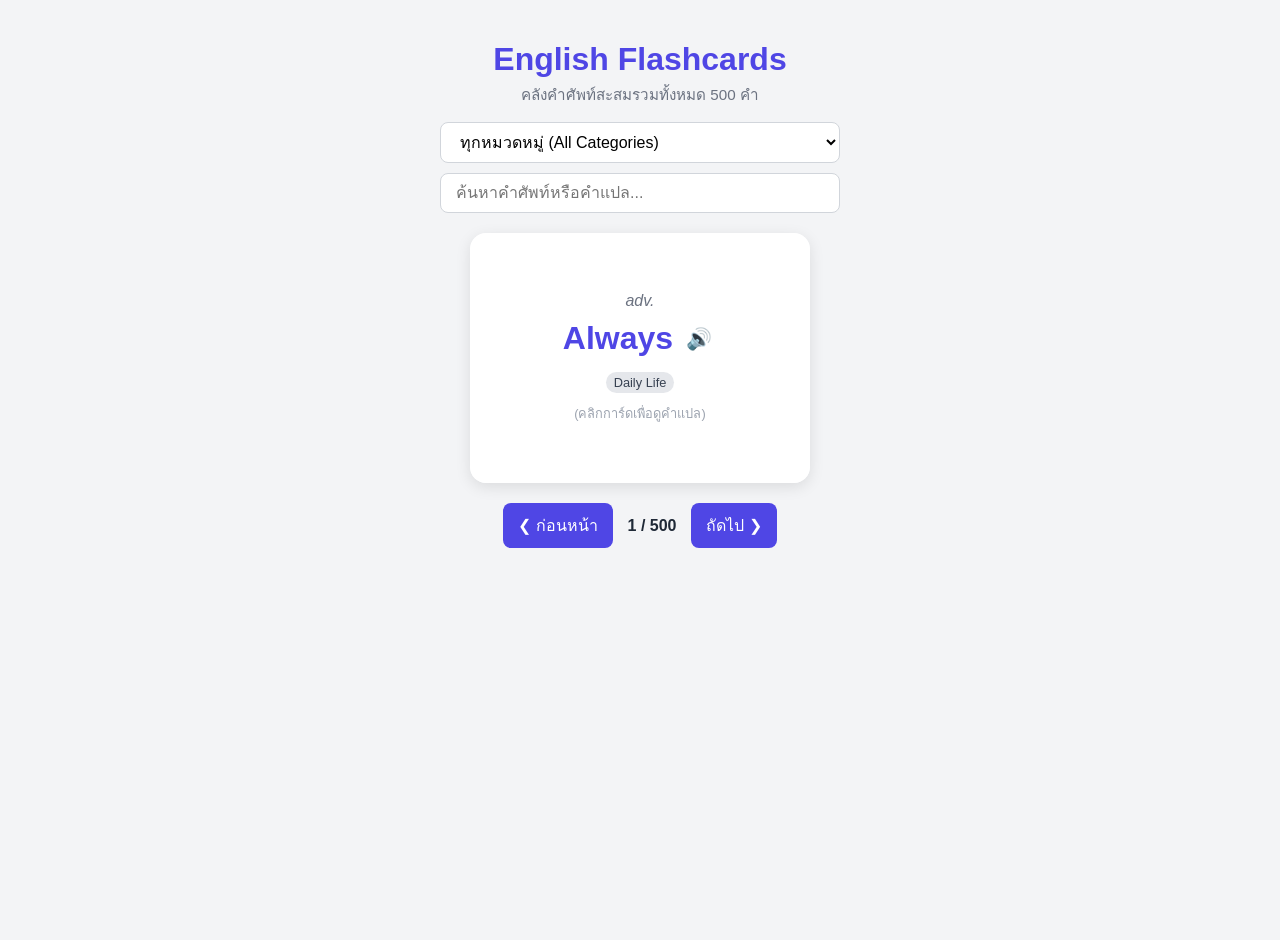
==== commit 28badc7c: "Add files via upload" ====
--- a/flashcard.html
+++ b/flashcard.html
@@ -1,536 +1,852 @@
 <!DOCTYPE html>
 <html lang="th">
 <head>
-  <meta charset="UTF-8">
-  <meta name="viewport" content="width=device-width, initial-scale=1.0">
-  <title>Flashcards - เรียนรู้คำศัพท์ 300 คำ</title>
-  <style>
-    body {
-      font-family: 'Sukhumvit Set', 'Kanit', sans-serif;
-      background-color: #f8f9fa;
-      display: flex;
-      flex-direction: column;
-      align-items: center;
-      justify-content: center;
-      min-height: 100vh;
-      margin: 0;
-      padding: 20px;
-      box-sizing: border-box;
-    }
-
-    .container {
-      text-align: center;
-      width: 100%;
-      max-width: 420px;
-      background: white;
-      padding: 24px;
-      border-radius: 20px;
-      box-shadow: 0 10px 25px rgba(0,0,0,0.05);
-    }
-
-    .header-nav {
-      display: flex;
-      align-items: center;
-      justify-content: space-between;
-      margin-bottom: 15px;
-    }
-
-    .btn-back-home {
-      text-decoration: none;
-      color: #4f46e5;
-      font-weight: bold;
-      font-size: 0.95rem;
-    }
-
-    .search-box {
-      margin-bottom: 15px;
-    }
-
-    .search-box input {
-      width: 100%;
-      padding: 10px 14px;
-      border: 2px solid #e2e8f0;
-      border-radius: 10px;
-      font-size: 0.95rem;
-      outline: none;
-      box-sizing: border-box;
-    }
-
-    .search-box input:focus {
-      border-color: #4f46e5;
-    }
-
-    .card-counter {
-      font-size: 0.9rem;
-      color: #64748b;
-      font-weight: bold;
-      margin-bottom: 10px;
-    }
-
-    .card-container {
-      perspective: 1000px;
-      width: 100%;
-      height: 220px;
-      margin-bottom: 15px;
-      cursor: pointer;
-    }
-
-    .card {
-      width: 100%;
-      height: 100%;
-      position: relative;
-      transform-style: preserve-3d;
-      transition: transform 0.6s;
-      border-radius: 16px;
-    }
-
-    .card.flipped {
-      transform: rotateY(180deg);
-    }
-
-    .card-face {
-      position: absolute;
-      width: 100%;
-      height: 100%;
-      backface-visibility: hidden;
-      display: flex;
-      flex-direction: column;
-      align-items: center;
-      justify-content: center;
-      border-radius: 16px;
-      padding: 20px;
-      box-sizing: border-box;
-      border: 1px solid #e2e8f0;
-    }
-
-    .card-front { background: #ffffff; }
-    .card-back {
-      transform: rotateY(180deg);
-      background-color: #eef2ff;
-      border-color: #c7d2fe;
-    }
-
-    .vocab { font-size: 2rem; font-weight: bold; color: #1e293b; }
-    .meaning { font-size: 1.3rem; color: #334155; }
-    .hint { font-size: 0.8rem; color: #94a3b8; margin-top: 8px; }
-
-    .btn-group {
-      display: flex;
-      gap: 10px;
-      justify-content: center;
-    }
-
-    button {
-      padding: 10px 16px;
-      border: none;
-      border-radius: 10px;
-      background-color: #4f46e5;
-      color: white;
-      font-size: 0.95rem;
-      font-weight: 500;
-      cursor: pointer;
-    }
-
-    button:hover { background-color: #4338ca; }
-    button:disabled { background-color: #cbd5e1; cursor: not-allowed; }
-
-    .btn-sound { background-color: #10b981; }
-    .btn-sound:hover { background-color: #059669; }
-    .btn-nav { background-color: #f1f5f9; color: #334155; }
-    .btn-nav:hover { background-color: #e2e8f0; }
-  </style>
+    <meta charset="UTF-8">
+    <meta name="viewport" content="width=device-width, initial-scale=1.0">
+    <title>English Flashcard App (550 Words with Audio & Search)</title>
+    <style>
+        :root {
+            --primary-color: #4f46e5;
+            --bg-color: #f3f4f6;
+            --card-bg: #ffffff;
+            --text-color: #1f2937;
+        }
+
+        body {
+            font-family: 'Segoe UI', Tahoma, Geneva, Verdana, sans-serif;
+            background-color: var(--bg-color);
+            color: var(--text-color);
+            margin: 0;
+            padding: 20px;
+            display: flex;
+            flex-direction: column;
+            align-items: center;
+            min-height: 100vh;
+        }
+
+        h1 {
+            margin-bottom: 5px;
+            color: var(--primary-color);
+            text-align: center;
+        }
+
+        .subtitle {
+            font-size: 0.95rem;
+            color: #6b7280;
+            margin-bottom: 15px;
+        }
+
+        .controls {
+            margin-bottom: 20px;
+            display: flex;
+            gap: 10px;
+            flex-wrap: wrap;
+            justify-content: center;
+            width: 100%;
+            max-width: 400px;
+        }
+
+        select, input[type="text"], button {
+            padding: 10px 15px;
+            font-size: 1rem;
+            border: 1px solid #d1d5db;
+            border-radius: 8px;
+            background-color: white;
+            outline: none;
+            box-sizing: border-box;
+        }
+
+        select, input[type="text"] {
+            flex: 1;
+        }
+
+        button {
+            background-color: var(--primary-color);
+            color: white;
+            border: none;
+            cursor: pointer;
+            transition: background 0.2s;
+        }
+
+        button:hover {
+            background-color: #4338ca;
+        }
+
+        .flashcard-container {
+            perspective: 1000px;
+            width: 340px;
+            height: 250px;
+            margin-bottom: 20px;
+            cursor: pointer;
+        }
+
+        .flashcard {
+            width: 100%;
+            height: 100%;
+            position: relative;
+            transform-style: preserve-3d;
+            transition: transform 0.6s;
+            border-radius: 16px;
+            box-shadow: 0 4px 15px rgba(0,0,0,0.1);
+        }
+
+        .flashcard.flipped {
+            transform: rotateY(180deg);
+        }
+
+        .card-face {
+            position: absolute;
+            width: 100%;
+            height: 100%;
+            backface-visibility: hidden;
+            display: flex;
+            flex-direction: column;
+            justify-content: center;
+            align-items: center;
+            background: var(--card-bg);
+            border-radius: 16px;
+            padding: 20px;
+            box-sizing: border-box;
+            text-align: center;
+        }
+
+        .card-back {
+            transform: rotateY(180deg);
+            background-color: #e0e7ff;
+            color: #312e81;
+        }
+
+        .word-container {
+            display: flex;
+            align-items: center;
+            gap: 8px;
+            margin-bottom: 5px;
+        }
+
+        .word {
+            font-size: 2rem;
+            font-weight: bold;
+            color: var(--primary-color);
+        }
+
+        .card-back .word {
+            color: #312e81;
+        }
+
+        .audio-btn {
+            background: none;
+            border: none;
+            font-size: 1.3rem;
+            cursor: pointer;
+            padding: 5px;
+            border-radius: 50%;
+            transition: background 0.2s;
+            color: var(--primary-color);
+        }
+
+        .audio-btn:hover {
+            background-color: rgba(79, 70, 229, 0.1);
+        }
+
+        .pos {
+            font-style: italic;
+            color: #6b7280;
+            margin-bottom: 10px;
+        }
+
+        .translation {
+            font-size: 1.5rem;
+            font-weight: bold;
+            margin-bottom: 10px;
+        }
+
+        .example {
+            font-size: 0.95rem;
+            color: #4b5563;
+        }
+
+        .category-tag {
+            font-size: 0.8rem;
+            background: #e5e7eb;
+            padding: 3px 8px;
+            border-radius: 12px;
+            margin-top: 10px;
+            color: #374151;
+        }
+
+        .navigation {
+            display: flex;
+            gap: 15px;
+            align-items: center;
+        }
+
+        #counter {
+            font-size: 1rem;
+            font-weight: 600;
+        }
+    </style>
 </head>
 <body>
 
-  <div class="container">
-    <div class="header-nav">
-      <a href="index.html" class="btn-back-home">🏠 หน้าหลัก</a>
-      <h2 style="margin:0; font-size:1.3rem;">⚡ Flashcards</h2>
-      <span></span>
+    <h1>English Flashcards</h1>
+    <div class="subtitle" id="totalSubtitle">คลังคำศัพท์สะสมรวมทั้งหมด 550 คำ</div>
+    
+    <div class="controls">
+        <select id="categoryFilter" onchange="filterVocabulary()">
+            <option value="All">ทุกหมวดหมู่ (All Categories)</option>
+            <option value="Daily Life">Daily Life</option>
+            <option value="Food & Drink">Food & Drink</option>
+            <option value="Travel & Places">Travel & Places</option>
+            <option value="Technology & Science">Technology & Science</option>
+            <option value="Sports & Hobbies">Sports & Hobbies</option>
+            <option value="Business & Work">Business & Work</option>
+            <option value="Emotions & Personality">Emotions & Personality</option>
+        </select>
+        <input type="text" id="searchInput" placeholder="ค้นหาคำศัพท์หรือคำแปล..." oninput="filterVocabulary()">
     </div>
 
-    <div class="search-box">
-      <input type="text" id="searchInput" placeholder="🔍 ค้นหาคำศัพท์ หรือ คำแปล..." oninput="filterCards()">
+    <div class="flashcard-container" onclick="flipCard()">
+        <div class="flashcard" id="card">
+            <div class="card-face card-front">
+                <div class="pos" id="cardPos">pos</div>
+                <div class="word-container">
+                    <div class="word" id="cardWord">Word</div>
+                    <button class="audio-btn" onclick="playAudio(event)" title="ฟังเสียงอ่าน">🔊</button>
+                </div>
+                <div class="category-tag" id="cardCategory">Category</div>
+                <div style="font-size: 0.8rem; color: #9ca3af; margin-top: 10px;">(คลิกการ์ดเพื่อดูคำแปล)</div>
+            </div>
+            <div class="card-face card-back">
+                <div class="translation" id="cardTranslation">คำแปล</div>
+                <div class="example" id="cardExample">Example sentence.</div>
+            </div>
+        </div>
     </div>
 
-    <div class="card-counter" id="cardCounter">คำที่ 1 / 300</div>
-
-    <div class="card-container" onclick="flipCard()">
-      <div class="card" id="flashcard">
-        <div class="card-face card-front">
-          <div class="vocab" id="vocabText">Ability</div>
-          <div class="hint">(แตะแผ่นการ์ดเพื่อดูคำแปล)</div>
-        </div>
-        <div class="card-face card-back">
-          <div class="meaning" id="meaningText">ความสามารถ</div>
-        </div>
-      </div>
+    <div class="navigation">
+        <button onclick="prevCard()">&#10094; ก่อนหน้า</button>
+        <span id="counter">1 / 1</span>
+        <button onclick="nextCard()">ถัดไป &#10095;</button>
     </div>
 
-    <div class="btn-group">
-      <button class="btn-nav" id="prevBtn" onclick="prevCard()">⬅️ ย้อนกลับ</button>
-      <button class="btn-sound" onclick="speakVocab(event)">🔊 อ่านเสียง</button>
-      <button class="btn-nav" id="nextBtn" onclick="nextCard()">ถัดไป ➔</button>
-    </div>
-  </div>
-
-  <script>
-    // ชุดข้อมูลคำศัพท์ปรับให้เหลือ 300 คำแบบไม่ซ้ำ
-    const rawFlashcards = [
-      { vocab: "Ability", meaning: "ความสามารถ" }, { vocab: "Abroad", meaning: "ต่างประเทศ" },
-      { vocab: "Absence", meaning: "การไม่อยู่, การลาหยุด" }, { vocab: "Absolute", meaning: "สมบูรณ์, แน่นอน" },
-      { vocab: "Absorb", meaning: "ดูดซับ" }, { vocab: "Academic", meaning: "เกี่ยวกับการศึกษา" },
-      { vocab: "Accept", meaning: "ยอมรับ" }, { vocab: "Access", meaning: "ทางเข้า, สิทธิ์เข้าถึง" },
-      { vocab: "Accident", meaning: "อุบัติเหตุ" }, { vocab: "Accompany", meaning: "ร่วมเดินทาง" },
-      { vocab: "Accomplish", meaning: "ทำสำเร็จ" }, { vocab: "Account", meaning: "บัญชี, การอธิบาย" },
-      { vocab: "Accurate", meaning: "ถูกต้องแม่นยำ" }, { vocab: "Achieve", meaning: "บรรลุเป้าหมาย" },
-      { vocab: "Acknowledge", meaning: "รับรู้, ยอมรับ" }, { vocab: "Acquire", meaning: "ได้รับมา" },
-      { vocab: "Active", meaning: "คล่องแคล่ว" }, { vocab: "Adapt", meaning: "ปรับตัว" },
-      { vocab: "Addiction", meaning: "การเสพติด" }, { vocab: "Address", meaning: "ที่อยู่, รับมือแก้ไข" },
-      { vocab: "Adequate", meaning: "เพียงพอ" }, { vocab: "Adjust", meaning: "ปรับเปลี่ยน" },
-      { vocab: "Admire", meaning: "ชื่นชม" }, { vocab: "Admit", meaning: "ยอมรับความจริง" },
-      { vocab: "Adopt", meaning: "รับเลี้ยง, นำมาใช้" }, { vocab: "Advance", meaning: "ก้าวหน้า" },
-      { vocab: "Advantage", meaning: "ข้อดี, ประโยชน์" }, { vocab: "Adventure", meaning: "การผจญภัย" },
-      { vocab: "Advice", meaning: "คำแนะนำ" }, { vocab: "Advocate", meaning: "ผู้สนับสนุน, สนับสนุน" },
-      { vocab: "Affect", meaning: "ส่งผลกระทบ" }, { vocab: "Afford", meaning: "จ่ายไหว, มีกำลังซื้อ" },
-      { vocab: "Aggressive", meaning: "ก้าวร้าว" }, { vocab: "Agree", meaning: "เห็นด้วย" },
-      { vocab: "Alert", meaning: "ตื่นตัว, เตือนภัย" }, { vocab: "Allocate", meaning: "จัดสรร" },
-      { vocab: "Allow", meaning: "อนุญาต" }, { vocab: "Alternative", meaning: "ทางเลือก" },
-      { vocab: "Ambitious", meaning: "ทะเยอทะยาน" }, { vocab: "Analyze", meaning: "วิเคราะห์" },
-      { vocab: "Ancient", meaning: "โบราณ" }, { vocab: "Annual", meaning: "ประจำปี" },
-      { vocab: "Anxiety", meaning: "ความวิตกกังวล" }, { vocab: "Apologize", meaning: "ขอโทษ" },
-      { vocab: "Apparent", meaning: "ชัดเจน" }, { vocab: "Appeal", meaning: "ดึงดูดใจ, อุทธรณ์" },
-      { vocab: "Appear", meaning: "ปรากฏตัว" }, { vocab: "Appreciate", meaning: "ซาบซึ้ง, เห็นคุณค่า" },
-      { vocab: "Approach", meaning: "เข้าใกล้, วิธีการ" }, { vocab: "Appropriate", meaning: "เหมาะสม" },
-      { vocab: "Approve", meaning: "อนุมัติ" }, { vocab: "Arrive", meaning: "มาถึง" },
-      { vocab: "Article", meaning: "บทความ" }, { vocab: "Artificial", meaning: "เทียม, สังเคราะห์" },
-      { vocab: "Aspect", meaning: "แง่มุม" }, { vocab: "Aspire", meaning: "ทะเยอทะยาน" },
-      { vocab: "Assemble", meaning: "ประกอบ, รวมตัว" }, { vocab: "Assert", meaning: "ยืนยัน" },
-      { vocab: "Assess", meaning: "ประเมินผล" }, { vocab: "Asset", meaning: "ทรัพย์สิน" },
-      { vocab: "Assign", meaning: "มอบหมาย" }, { vocab: "Assist", meaning: "ช่วยเหลือ" },
-      { vocab: "Associate", meaning: "เชื่อมโยง, พนักงาน" }, { vocab: "Assume", meaning: "สันนิษฐาน" },
-      { vocab: "Assure", meaning: "ให้ความมั่นใจ" }, { vocab: "Astonish", meaning: "ทำให้ประหลาดใจ" },
-      { vocab: "Attach", meaning: "แนบ, ติด" }, { vocab: "Attain", meaning: "บรรลุ, ได้รับ" },
-      { vocab: "Attempt", meaning: "พยายาม" }, { vocab: "Attract", meaning: "ดึงดูด" },
-      { vocab: "Audience", meaning: "ผู้ชม, ผู้ฟัง" }, { vocab: "Authentic", meaning: "แท้จริง, ดั้งเดิม" },
-      { vocab: "Authority", meaning: "ผู้มีอำนาจ" }, { vocab: "Automatic", meaning: "อัตโนมัติ" },
-      { vocab: "Available", meaning: "มีอยู่, ว่างพร้อมใช้" }, { vocab: "Average", meaning: "ค่าเฉลี่ย" },
-      { vocab: "Avoid", meaning: "หลีกเลี่ยง" }, { vocab: "Aware", meaning: "รับรู้, ตระหนัก" },
-      { vocab: "Awesome", meaning: "ยอดเยี่ยม" }, { vocab: "Background", meaning: "ภูมิหลัง, ฉากหลัง" },
-      { vocab: "Balance", meaning: "สมดุล" }, { vocab: "Barrier", meaning: "อุปสรรค, สิ่งกีดขวาง" },
-      { vocab: "Behavior", meaning: "พฤติกรรม" }, { vocab: "Belief", meaning: "ความเชื่อ" },
-      { vocab: "Benefit", meaning: "ผลประโยชน์" }, { vocab: "Betray", meaning: "ทรยศ" },
-      { vocab: "Bonus", meaning: "เงินพิเศษ" }, { vocab: "Boost", meaning: "ส่งเสริม, เพิ่ม" },
-      { vocab: "Brave", meaning: "กล้าหาญ" }, { vocab: "Brilliant", meaning: "ฉลาดปราดเปรื่อง" },
-      { vocab: "Broad", meaning: "กว้างขวาง" }, { vocab: "Budget", meaning: "งบประมาณ" },
-      { vocab: "Calculate", meaning: "คำนวณ" }, { vocab: "Calm", meaning: "สงบ" },
-      { vocab: "Cancel", meaning: "ยกเลิก" }, { vocab: "Candidate", meaning: "ผู้สมัคร" },
-      { vocab: "Capacity", meaning: "ความจุ, ความสามารถ" }, { vocab: "Captivate", meaning: "ตรึงใจ, ดึงดูด" },
-      { vocab: "Career", meaning: "อาชีพ" }, { vocab: "Category", meaning: "ประเภท" },
-      { vocab: "Caution", meaning: "ความระมัดระวัง" }, { vocab: "Celebrate", meaning: "เฉลิมฉลอง" },
-      { vocab: "Certain", meaning: "แน่นอน" }, { vocab: "Challenge", meaning: "การท้าทาย" },
-      { vocab: "Champion", meaning: "ผู้ชนะเลิศ" }, { vocab: "Character", meaning: "บุคลิกลักษณะ" },
-      { vocab: "Clarify", meaning: "อธิบายให้ชัดเจน" }, { vocab: "Collaborate", meaning: "ร่วมมือกัน" },
-      { vocab: "Collect", meaning: "สะสม, รวบรวม" }, { vocab: "Combine", meaning: "รวมกัน" },
-      { vocab: "Comfort", meaning: "ความสบาย" }, { vocab: "Commitment", meaning: "ความมุ่งมั่น" },
-      { vocab: "Common", meaning: "ธรรมดา, ทั่วไป" }, { vocab: "Communicate", meaning: "สื่อสาร" },
-      { vocab: "Community", meaning: "ชุมชน" }, { vocab: "Company", meaning: "บริษัท" },
-      { vocab: "Compare", meaning: "เปรียบเทียบ" }, { vocab: "Compassion", meaning: "ความเห็นใจ" },
-      { vocab: "Compete", meaning: "แข่งขัน" }, { vocab: "Complain", meaning: "บ่น, ร้องเรียน" },
-      { vocab: "Complete", meaning: "สมบูรณ์, ทำเสร็จ" }, { vocab: "Complex", meaning: "ซับซ้อน" },
-      { vocab: "Complicate", meaning: "ทำให้ซับซ้อน" }, { vocab: "Comply", meaning: "ปฏิบัติตาม" },
-      { vocab: "Component", meaning: "ชิ้นส่วน, ส่วนประกอบ" }, { vocab: "Concentrate", meaning: "มีสมาธิ" },
-      { vocab: "Concept", meaning: "แนวคิด" }, { vocab: "Concern", meaning: "ความกังวล" },
-      { vocab: "Conclude", meaning: "สรุป" }, { vocab: "Condition", meaning: "เงื่อนไข, สภาพ" },
-      { vocab: "Conduct", meaning: "จัดการ, ความประพฤติ" }, { vocab: "Confidence", meaning: "ความมั่นใจ" },
-      { vocab: "Confirm", meaning: "ยืนยัน" }, { vocab: "Conflict", meaning: "ความขัดแย้ง" },
-      { vocab: "Confusion", meaning: "ความสับสน" }, { vocab: "Connect", meaning: "เชื่อมต่อ" },
-      { vocab: "Conscious", meaning: "มีสติ, รู้ตัว" }, { vocab: "Consensus", meaning: "ความเห็นพ้อง" },
-      { vocab: "Consequence", meaning: "ผลที่ตามมา" }, { vocab: "Consider", meaning: "พิจารณา" },
-      { vocab: "Consistently", meaning: "อย่างสม่ำเสมอ" }, { vocab: "Constant", meaning: "คงที่, ต่อเนื่อง" },
-      { vocab: "Construct", meaning: "สร้าง" }, { vocab: "Consult", meaning: "ปรึกษา" },
-      { vocab: "Consume", meaning: "บริโภค" }, { vocab: "Contact", meaning: "ติดต่อ" },
-      { vocab: "Contain", meaning: "บรรจุไว้" }, { vocab: "Content", meaning: "เนื้อหา, พึงพอใจ" },
-      { vocab: "Context", meaning: "บริบท" }, { vocab: "Continue", meaning: "ทําต่อไป" },
-      { vocab: "Contract", meaning: "สัญญา" }, { vocab: "Contribute", meaning: "สนับสนุน" },
-      { vocab: "Control", meaning: "ควบคุม" }, { vocab: "Convenient", meaning: "สะดวกสบาย" },
-      { vocab: "Convert", meaning: "แปลง, เปลี่ยน" }, { vocab: "Convey", meaning: "สื่อสาร" },
-      { vocab: "Convince", meaning: "โน้มน้าวใจ" }, { vocab: "Cooperate", meaning: "ร่วมมือ" },
-      { vocab: "Cope", meaning: "รับมือ" }, { vocab: "Correct", meaning: "ถูกต้อง" },
-      { vocab: "Cost", meaning: "ต้นทุน" }, { vocab: "Council", meaning: "สภา" },
-      { vocab: "Courage", meaning: "ความกล้าหาญ" }, { vocab: "Create", meaning: "สร้างสรรค์" },
-      { vocab: "Creative", meaning: "มีความคิดสร้างสรรค์" }, { vocab: "Credible", meaning: "น่าเชื่อถือ" },
-      { vocab: "Crisis", meaning: "วิกฤตการณ์" }, { vocab: "Critical", meaning: "วิกฤต, สำคัญยิ่ง" },
-      { vocab: "Crucial", meaning: "สำคัญมาก" }, { vocab: "Cultivate", meaning: "บ่มเพาะ" },
-      { vocab: "Culture", meaning: "วัฒนธรรม" }, { vocab: "Curious", meaning: "อยากรู้อยากเห็น" },
-      { vocab: "Current", meaning: "ปัจจุบัน" }, { vocab: "Customer", meaning: "ลูกค้า" },
-      { vocab: "Damage", meaning: "ความเสียหาย" }, { vocab: "Danger", meaning: "อันตราย" },
-      { vocab: "Data", meaning: "ข้อมูล" }, { vocab: "Decide", meaning: "ตัดสินใจ" },
-      { vocab: "Declare", meaning: "ประกาศ" }, { vocab: "Decline", meaning: "ลดลง, ปฏิเสธ" },
-      { vocab: "Decorate", meaning: "ตกแต่ง" }, { vocab: "Decrease", meaning: "ลดลง" },
-      { vocab: "Dedicated", meaning: "ทุ่มเท" }, { vocab: "Defend", meaning: "ป้องกัน" },
-      { vocab: "Define", meaning: "กำหนด, นิยาม" }, { vocab: "Definite", meaning: "แน่นอน" },
-      { vocab: "Delay", meaning: "ล่าช้า" }, { vocab: "Delicate", meaning: "ละเอียดอ่อน" },
-      { vocab: "Deliver", meaning: "ส่งมอบ" }, { vocab: "Demand", meaning: "ความต้องการ" },
-      { vocab: "Demonstrate", meaning: "สาธิต" }, { vocab: "Deny", meaning: "ปฏิเสธ" },
-      { vocab: "Depend", meaning: "ขึ้นอยู่กับ" }, { vocab: "Deposit", meaning: "ฝากเงิน" },
-      { vocab: "Describe", meaning: "อธิบายลักษณะ" }, { vocab: "Deserve", meaning: "สมควรได้รับ" },
-      { vocab: "Design", meaning: "ออกแบบ" }, { vocab: "Desire", meaning: "ความปรารถนา" },
-      { vocab: "Desperate", meaning: "สิ้นหวัง" }, { vocab: "Destroy", meaning: "ทำลาย" },
-      { vocab: "Detail", meaning: "รายละเอียด" }, { vocab: "Detect", meaning: "ตรวจพบ" },
-      { vocab: "Determine", meaning: "ตัดสินใจแน่วแน่" }, { vocab: "Develop", meaning: "พัฒนา" },
-      { vocab: "Device", meaning: "อุปกรณ์" }, { vocab: "Devote", meaning: "อุทิศตน" },
-      { vocab: "Diagnose", meaning: "วินิจฉัย" }, { vocab: "Different", meaning: "แตกต่าง" },
-      { vocab: "Difficult", meaning: "ยากลำบาก" }, { vocab: "Digital", meaning: "ดิจิทัล" },
-      { vocab: "Dignity", meaning: "ศักดิ์ศรี" }, { vocab: "Diligence", meaning: "ความขยันเพียร" },
-      { vocab: "Dimension", meaning: "มิติ, ขนาด" }, { vocab: "Direct", meaning: "โดยตรง" },
-      { vocab: "Disappear", meaning: "หายสาบสูญ" }, { vocab: "Disaster", meaning: "ภัยพิบัติ" },
-      { vocab: "Discipline", meaning: "วินัย" }, { vocab: "Discover", meaning: "ค้นพบ" },
-      { vocab: "Discuss", meaning: "พูดคุยถกเถียง" }, { vocab: "Disease", meaning: "โรคภัย" },
-      { vocab: "Dismiss", meaning: "ไล่ออก, ยกเลิก" }, { vocab: "Display", meaning: "แสดงผล" },
-      { vocab: "Dispute", meaning: "ข้อโต้แย้ง" }, { vocab: "Distance", meaning: "ระยะทาง" },
-      { vocab: "Distinct", meaning: "แตกต่างชัดเจน" }, { vocab: "Distribute", meaning: "แจกจ่าย" },
-      { vocab: "Diverse", meaning: "หลากหลาย" }, { vocab: "Divide", meaning: "แบ่งปัน" },
-      { vocab: "Document", meaning: "เอกสาร" }, { vocab: "Domain", meaning: "ขอบเขต" },
-      { vocab: "Dominant", meaning: "โดดเด่น" }, { vocab: "Donate", meaning: "บริจาค" },
-      { vocab: "Doubt", meaning: "สงสัย" }, { vocab: "Dramatic", meaning: "ตื่นเต้นตระการตา" },
-      { vocab: "Durable", meaning: "ทนทาน" }, { vocab: "Dynamic", meaning: "คล่องตัว" },
-      { vocab: "Eager", meaning: "กระตือรือร้น" }, { vocab: "Earn", meaning: "ได้รับรายได้" },
-      { vocab: "Economy", meaning: "เศรษฐกิจ" }, { vocab: "Educate", meaning: "ให้การศึกษา" },
-      { vocab: "Effect", meaning: "ผลลัพธ์" }, { vocab: "Effective", meaning: "มีประสิทธิภาพ" },
-      { vocab: "Efficiency", meaning: "สมรรถภาพ" }, { vocab: "Effort", meaning: "ความพยายาม" },
-      { vocab: "Elaborate", meaning: "ละเอียดยิบย่อย" }, { vocab: "Elect", meaning: "คัดเลือก" },
-      { vocab: "Elegant", meaning: "สง่างาม" }, { vocab: "Element", meaning: "องค์ประกอบ" },
-      { vocab: "Eliminate", meaning: "กำจัดออก" }, { vocab: "Embrace", meaning: "อ้าแขนรับ" },
-      { vocab: "Emerge", meaning: "ปรากฏขึ้น" }, { vocab: "Empathy", meaning: "ความเข้าใจความรู้สึก" },
-      { vocab: "Emphasis", meaning: "การเน้นย้ำ" }, { vocab: "Employee", meaning: "พนักงาน" },
-      { vocab: "Empower", meaning: "ให้権อำนาจ" }, { vocab: "Enable", meaning: "ทำให้สามารถ" },
-      { vocab: "Encounter", meaning: "เผชิญหน้า" }, { vocab: "Encourage", meaning: "ให้กำลังใจ" },
-      { vocab: "Endeavor", meaning: "ความพยายาม" }, { vocab: "Endure", meaning: "อดทน" },
-      { vocab: "Energy", meaning: "พลังงาน" }, { vocab: "Enforce", meaning: "บังคับใช้" },
-      { vocab: "Engage", meaning: "มีส่วนร่วม" }, { vocab: "Enhance", meaning: "ปรับปรุงเพิ่มพูน" },
-      { vocab: "Enormous", meaning: "ใหญ่โตมโหฬาร" }, { vocab: "Ensure", meaning: "รับรอง" },
-      { vocab: "Enthusiasm", meaning: "ความกระตือรือร้น" }, { vocab: "Entire", meaning: "ทั้งหมด" },
-      { vocab: "Environment", meaning: "สิ่งแวดล้อม" }, { vocab: "Equip", meaning: "ติดตั้งอุปกรณ์" },
-      { vocab: "Essential", meaning: "จำเป็นอย่างยิ่ง" }, { vocab: "Establish", meaning: "ก่อตั้ง" },
-      { vocab: "Estimate", meaning: "ประมาณการ" }, { vocab: "Evaluate", meaning: "ประเมินค่า" },
-      { vocab: "Evidence", meaning: "หลักฐาน" }, { vocab: "Examine", meaning: "ตรวจค้น" },
-      { vocab: "Exceed", meaning: "เกินขีดจำกัด" }, { vocab: "Excel", meaning: "เก่งโดดเด่น" },
-      { vocab: "Exchange", meaning: "แลกเปลี่ยน" }, { vocab: "Expand", meaning: "ขยายตัว" },
-      { vocab: "Expect", meaning: "คาดหวัง" }, { vocab: "Experience", meaning: "ประสบการณ์" },
-      { vocab: "Explore", meaning: "สำรวจ" }, { vocab: "Extend", meaning: "ยืดขยายเวลา" },
-      { vocab: "Extraordinary", meaning: "พิเศษ" }, { vocab: "Facilitate", meaning: "อำนวยความสะดวก" },
-      { vocab: "Factor", meaning: "ปัจจัย" }, { vocab: "Failure", meaning: "ความล้มเหลว" },
-      { vocab: "Fascinating", meaning: "น่าหลงใหล" }, { vocab: "Feature", meaning: "คุณสมบัติ" },
-      { vocab: "Flexible", meaning: "ยืดหยุ่น" }, { vocab: "Focus", meaning: "โฟกัส" },
-      { vocab: "Foundation", meaning: "รากฐาน" }, { vocab: "Freedom", meaning: "อิสรภาพ" },
-      { vocab: "Generate", meaning: "สร้างขึ้น" }, { vocab: "Generous", meaning: "ใจกว้าง" },
-      { vocab: "Genuine", meaning: "แท้จริง" }, { vocab: "Goal", meaning: "เป้าหมาย" },
-      { vocab: "Gratitude", meaning: "ความรู้สึกขอบคุณ" }, { vocab: "Guarantee", meaning: "การรับประกัน" },
-      { vocab: "Harmony", meaning: "ความกลมเกลียว" }, { vocab: "Highlight", meaning: "เน้นย้ำ" },
-      { vocab: "Honest", meaning: "ซื่อสัตย์" }, { vocab: "Hospitality", meaning: "การต้อนรับดี" },
-      { vocab: "Identify", meaning: "ระบุตัวตน" }, { vocab: "Ignore", meaning: "เพิกเฉย" },
-      { vocab: "Impact", meaning: "ผลกระทบ" }, { vocab: "Implement", meaning: "นำไปปฏิบัติ" },
-      { vocab: "Importance", meaning: "ความสำคัญ" }, { vocab: "Improve", meaning: "ปรับปรุงดีขึ้น" },
-      { vocab: "Include", meaning: "รวมถึง" }, { vocab: "Increase", meaning: "เพิ่มขึ้น" },
-      { vocab: "Independent", meaning: "อิสระ" }, { vocab: "Indicate", meaning: "บ่งบอก" },
-      { vocab: "Individual", meaning: "แต่ละบุคคล" }, { vocab: "Industry", meaning: "อุตสาหกรรม" },
-      { vocab: "Influence", meaning: "มีอิทธิพลต่อ" }, { vocab: "Inform", meaning: "แจ้งข้อมูล" },
-      { vocab: "Initial", meaning: "ขั้นแรกเริ่ม" }, { vocab: "Initiative", meaning: "ความคิดริเริ่ม" },
-      { vocab: "Innovate", meaning: "สร้างนวัตกรรม" }, { vocab: "Insight", meaning: "มุมมองลึกซึ้ง" },
-      { vocab: "Inspiration", meaning: "แรงบันดาลใจ" }, { vocab: "Install", meaning: "ติดตั้ง" },
-      { vocab: "Integrity", meaning: "ความซื่อสัตย์สุจริต" }, { vocab: "Intelligent", meaning: "ฉลาดหลักแหลม" },
-      { vocab: "Intend", meaning: "ตั้งใจ" }, { vocab: "Interaction", meaning: "การปฏิสัมพันธ์" },
-      { vocab: "Interest", meaning: "ความสนใจ" }, { vocab: "Interpret", meaning: "ตีความ" },
-      { vocab: "Interrupt", meaning: "ขัดจังหวะ" }, { vocab: "Interview", meaning: "สัมภาษณ์" },
-      { vocab: "Introduce", meaning: "แนะนำ" }, { vocab: "Invent", meaning: "ประดิษฐ์" },
-      { vocab: "Invest", meaning: "ลงทุน" }, { vocab: "Investigate", meaning: "สืบสวนสอบสวน" },
-      { vocab: "Invite", meaning: "เชื้อเชิญ" }, { vocab: "Involve", meaning: "เกี่ยวข้อง" },
-      { vocab: "Issue", meaning: "ประเด็นปัญหา" }, { vocab: "Journey", meaning: "การเดินทาง" },
-      { vocab: "Judgment", meaning: "การตัดสิน" }, { vocab: "Justify", meaning: "ให้เหตุผล" },
-      { vocab: "Knowledge", meaning: "ความรู้" }, { vocab: "Leadership", meaning: "ภาวะผู้นำ" },
-      { vocab: "Legend", meaning: "ตำนาน" }, { vocab: "Limit", meaning: "ขีดจำกัด" },
-      { vocab: "Logic", meaning: "ตรรกะ" }, { vocab: "Loyalty", meaning: "ความจงรักภักดี" },
-      { vocab: "Maintain", meaning: "รักษาไว้" }, { vocab: "Manage", meaning: "จัดการ" },
-      { vocab: "Market", meaning: "ตลาด" }, { vocab: "Measure", meaning: "วัดขนาด" },
-      { vocab: "Mechanism", meaning: "กลไก" }, { vocab: "Mention", meaning: "กล่าวถึง" },
-      { vocab: "Method", meaning: "วิธีการ" }, { vocab: "Mindset", meaning: "กรอบความคิด" },
-      { vocab: "Mission", meaning: "ภารกิจ" }, { vocab: "Modify", meaning: "ปรับเปลี่ยน" },
-      { vocab: "Motivation", meaning: "แรงจูงใจ" }, { vocab: "Navigate", meaning: "นำทาง" },
-      { vocab: "Necessary", meaning: "จำเป็น" }, { vocab: "Negotiate", meaning: "เจรจาต่อรอง" },
-      { vocab: "Network", meaning: "เครือข่าย" }, { vocab: "Objective", meaning: "วัตถุประสงค์" },
-      { vocab: "Observe", meaning: "สังเกตการณ์" }, { vocab: "Obtain", meaning: "ได้รับ" },
-      { vocab: "Opportunity", meaning: "โอกาส" }, { vocab: "Optimize", meaning: "ปรับให้ดีที่สุด" },
-      { vocab: "Option", meaning: "ตัวเลือก" }, { vocab: "Organize", meaning: "จัดระเบียบ" },
-      { vocab: "Outcome", meaning: "ผลลัพธ์" }, { vocab: "Participate", meaning: "มีส่วนร่วม" },
-      { vocab: "Patient", meaning: "อดทน" }, { vocab: "Perform", meaning: "ปฏิบัติงาน" },
-      { vocab: "Perspective", meaning: "มุมมองความคิด" }, { vocab: "Persuade", meaning: "ชักชวน" },
-      { vocab: "Plan", meaning: "วางแผน" }, { vocab: "Positive", meaning: "เชิงบวก" },
-      { vocab: "Potential", meaning: "ศักยภาพ" }, { vocab: "Practical", meaning: "นำไปใช้ได้จริง" },
-      { vocab: "Predict", meaning: "ทำนาย" }, { vocab: "Prefer", meaning: "ชอบมากกว่า" },
-      { vocab: "Prepare", meaning: "ตระเตรียม" }, { vocab: "Presence", meaning: "การปรากฏตัว" },
-      { vocab: "Preserve", meaning: "สงวนรักษา" }, { vocab: "Prevent", meaning: "ป้องกัน" },
-      { vocab: "Priority", meaning: "ลำดับความสำคัญ" }, { vocab: "Problem", meaning: "ปัญหา" },
-      { vocab: "Process", meaning: "กระบวนการ" }, { vocab: "Produce", meaning: "ผลิต" },
-      { vocab: "Profession", meaning: "อาชีพเฉพาะทาง" }, { vocab: "Progress", meaning: "ความคืบหน้า" },
-      { vocab: "Project", meaning: "โครงการ" }, { vocab: "Promote", meaning: "ส่งเสริม" },
-      { vocab: "Proof", meaning: "หลักฐานพิสูจน์" }, { vocab: "Protect", meaning: "ปกป้อง" },
-      { vocab: "Provide", meaning: "จัดหาให้" }, { vocab: "Purpose", meaning: "วัตถุประสงค์" },
-      { vocab: "Quality", meaning: "คุณภาพ" }, { vocab: "React", meaning: "ตอบสนอง" },
-      { vocab: "Realize", meaning: "ตระหนักรู้" }, { vocab: "Reason", meaning: "เหตุผล" },
-      { vocab: "Receive", meaning: "ได้รับ" }, { vocab: "Recognize", meaning: "จดจำได้" },
-      { vocab: "Recommend", meaning: "แนะนำ" }, { vocab: "Reduce", meaning: "ลดจำนวน" },
-      { vocab: "Reflect", meaning: "สะท้อน" }, { vocab: "Regard", meaning: "คำนึงถึง" },
-      { vocab: "Region", meaning: "ภูมิภาค" }, { vocab: "Register", meaning: "ลงทะเบียน" },
-      { vocab: "Regulate", meaning: "ควบคุม" }, { vocab: "Reinforce", meaning: "เสริมความแข็งแกร่ง" },
-      { vocab: "Reject", meaning: "ปฏิเสธ" }, { vocab: "Relation", meaning: "ความสัมพันธ์" },
-      { vocab: "Relax", meaning: "ผ่อนคลาย" }, { vocab: "Release", meaning: "ปลดปล่อย" },
-      { vocab: "Relevant", meaning: "เกี่ยวข้องกัน" }, { vocab: "Reliable", meaning: "เชื่อถือได้" },
-      { vocab: "Relief", meaning: "ความสบายใจ" }, { vocab: "Rely", meaning: "พึ่งพา" },
-      { vocab: "Remain", meaning: "ยังคงเหลืออยู่" }, { vocab: "Remarkable", meaning: "โดดเด่น" },
-      { vocab: "Remember", meaning: "จดจำ" }, { vocab: "Remind", meaning: "เตือนความจำ" },
-      { vocab: "Remove", meaning: "เอาออก" }, { vocab: "Renew", meaning: "ต่ออายุ" },
-      { vocab: "Repair", meaning: "ซ่อมแซม" }, { vocab: "Repeat", meaning: "ทำซ้ำ" },
-      { vocab: "Replace", meaning: "แทนที่" }, { vocab: "Reply", meaning: "ตอบกลับ" },
-      { vocab: "Report", meaning: "รายงาน" }, { vocab: "Represent", meaning: "เป็นตัวแทน" },
-      { vocab: "Require", meaning: "ต้องการ" }, { vocab: "Research", meaning: "วิจัย" },
-      { vocab: "Reserve", meaning: "สำรองไว้" }, { vocab: "Resilient", meaning: "ยืดหยุ่นฟื้นตัวไว" },
-      { vocab: "Resource", meaning: "ทรัพยากร" }, { vocab: "Respect", meaning: "เคารพ" },
-      { vocab: "Respond", meaning: "ตอบสนอง" }, { vocab: "Responsibility", meaning: "ความรับผิดชอบ" },
-      { vocab: "Restore", meaning: "ฟื้นฟูสภาพ" }, { vocab: "Result", meaning: "ผลลัพธ์" },
-      { vocab: "Retain", meaning: "เก็บรักษาไว้" }, { vocab: "Reveal", meaning: "เปิดเผย" },
-      { vocab: "Revenue", meaning: "รายได้" }, { vocab: "Review", meaning: "ทบทวน" },
-      { vocab: "Reward", meaning: "รางวัล" }, { vocab: "Risk", meaning: "ความเสี่ยง" },
-      { vocab: "Role", meaning: "บทบาท" }, { vocab: "Safety", meaning: "ความปลอดภัย" },
-      { vocab: "Satisfy", meaning: "ทำให้พึงพอใจ" }, { vocab: "Schedule", meaning: "ตารางเวลา" },
-      { vocab: "Scientific", meaning: "ทางวิทยาศาสตร์" }, { vocab: "Search", meaning: "ค้นหา" },
-      { vocab: "Section", meaning: "ส่วน, แผนก" }, { vocab: "Secure", meaning: "ปลอดภัย" },
-      { vocab: "Select", meaning: "เลือก" }, { vocab: "Sense", meaning: "ประสาทสัมผัส" },
-      { vocab: "Separate", meaning: "แยกออกจากกัน" }, { vocab: "Sequence", meaning: "ลำดับขั้นตอน" },
-      { vocab: "Serious", meaning: "จริงจัง" }, { vocab: "Service", meaning: "บริการ" },
-      { vocab: "Setback", meaning: "อุปสรรคชั่วคราว" }, { vocab: "Settle", meaning: "จัดการตกลง" },
-      { vocab: "Share", meaning: "แบ่งปัน" }, { vocab: "Shift", meaning: "สับเปลี่ยน" },
-      { vocab: "Signal", meaning: "สัญญาณ" }, { vocab: "Significant", meaning: "สำคัญมีนัยสำคัญ" },
-      { vocab: "Similar", meaning: "คล้ายคลึง" }, { vocab: "Simple", meaning: "ง่ายดาย" },
-      { vocab: "Sincere", meaning: "จริงใจ" }, { vocab: "Situation", meaning: "สถานการณ์" },
-      { vocab: "Skill", meaning: "ทักษะ" }, { vocab: "Solution", meaning: "ทางแก้ไขปัญหา" },
-      { vocab: "Solve", meaning: "แก้ไข" }, { vocab: "Source", meaning: "แหล่งที่มา" },
-      { vocab: "Specific", meaning: "เจาะจง" }, { vocab: "Stability", meaning: "ความเสถียร" },
-      { vocab: "Standard", meaning: "มาตรฐาน" }, { vocab: "Strategy", meaning: "กลยุทธ์" },
-      { vocab: "Strength", meaning: "จุดแข็ง" }, { vocab: "Structure", meaning: "โครงสร้าง" },
-      { vocab: "Success", meaning: "ความสำเร็จ" }, { vocab: "Succeed", meaning: "ประสบความสำเร็จ" },
-      { vocab: "Sufficient", meaning: "เพียงพอ" }, { vocab: "Suggest", meaning: "เสนอแนะ" },
-      { vocab: "Suitable", meaning: "เหมาะสม" }, { vocab: "Summary", meaning: "สรุปความ" },
-      { vocab: "Support", meaning: "สนับสนุน" }, { vocab: "Surprise", meaning: "ประหลาดใจ" },
-      { vocab: "Survive", meaning: "อยู่รอด" }, { vocab: "Sustainable", meaning: "ยั่งยืน" },
-      { vocab: "System", meaning: "ระบบ" }, { vocab: "Target", meaning: "เป้าหมาย" },
-      { vocab: "Task", meaning: "ภารกิจหน้าที่" }, { vocab: "Teamwork", meaning: "การทำงานเป็นทีม" },
-      { vocab: "Technology", meaning: "เทคโนโลยี" }, { vocab: "Temporary", meaning: "ชั่วคราว" },
-      { vocab: "Tendency", meaning: "แนวโน้ม" }, { vocab: "Theory", meaning: "ทฤษฎี" },
-      { vocab: "Thought", meaning: "ความคิด" }, { vocab: "Threat", meaning: "ภัยคุกคาม" },
-      { vocab: "Thrive", meaning: "เจริญเติบโต" }, { vocab: "Time", meaning: "เวลา" },
-      { vocab: "Tolerance", meaning: "ความอดกลั้น" }, { vocab: "Topic", meaning: "หัวข้อ" },
-      { vocab: "Tradition", meaning: "ประเพณี" }, { vocab: "Transfer", meaning: "โอนย้าย" },
-      { vocab: "Transform", meaning: "เปลี่ยนแปลงรูป" }, { vocab: "Trend", meaning: "แนวโน้มกระแส" },
-      { vocab: "Trust", meaning: "ความไว้วางใจ" }, { vocab: "Ultimate", meaning: "ที่สุด, ขั้นสูงสุด" },
-      { vocab: "Understand", meaning: "เข้าใจ" }, { vocab: "Unique", meaning: "มีเอกลักษณ์" },
-      { vocab: "Unite", meaning: "รวมกันเป็นหนึ่ง" }, { vocab: "Universal", meaning: "เป็นสากล" },
-      { vocab: "Urgent", meaning: "เร่งด่วน" }, { vocab: "Usage", meaning: "การใช้งาน" },
-      { vocab: "Useful", meaning: "เป็นประโยชน์" }, { vocab: "Valid", meaning: "ถูกต้องสมบูรณ์" },
-      { vocab: "Valuable", meaning: "มีคุณค่า" }, { vocab: "Value", meaning: "มูลค่า" },
-      { vocab: "Variety", meaning: "ความหลากหลาย" }, { vocab: "Vast", meaning: "กว้างใหญ่ไพศาล" },
-      { vocab: "Verify", meaning: "ตรวจสอบ" }, { vocab: "Version", meaning: "เวอร์ชัน" },
-      { vocab: "Victory", meaning: "ชัยชนะ" }, { vocab: "View", meaning: "มุมมอง" },
-      { vocab: "Vision", meaning: "วิสัยทัศน์" }, { vocab: "Vital", meaning: "สำคัญยิ่ง" },
-      { vocab: "Volume", meaning: "ปริมาณ" }, { vocab: "Voluntary", meaning: "ด้วยความสมัครใจ" },
-      { vocab: "Wisdom", meaning: "ภูมิปัญญา" }, { vocab: "Withdraw", meaning: "ถอนตัว" },
-      { vocab: "Yield", meaning: "ยอมตาม, ผลผลิต" }, { vocab: "Zone", meaning: "พื้นที่" }
-    ];
-
-    // กรองคำศัพท์ซ้ำออกและจำกัดไว้ที่ 300 คำพอดี
-    const uniqueFlashcards = [];
-    const seen = new Set();
-
-    for (const item of rawFlashcards) {
-      const lowerVocab = item.vocab.toLowerCase();
-      if (!seen.has(lowerVocab)) {
-        seen.add(lowerVocab);
-        uniqueFlashcards.push(item);
-      }
-      if (uniqueFlashcards.length >= 300) break;
-    }
-
-    const allFlashcards = uniqueFlashcards;
-    let currentList = [...allFlashcards];
-    let currentIndex = 0;
-
-    function speakVocab(event) {
-      if (event) event.stopPropagation();
-      if (currentList.length === 0) return;
-
-      const text = currentList[currentIndex].vocab;
-      const utterance = new SpeechSynthesisUtterance(text);
-      utterance.lang = 'en-US';
-      utterance.rate = 0.9;
-      
-      window.speechSynthesis.cancel();
-      window.speechSynthesis.speak(utterance);
-    }
-
-    function flipCard() {
-      if (currentList.length === 0) return;
-      document.getElementById('flashcard').classList.toggle('flipped');
-    }
-
-    function updateCardDisplay() {
-      const card = document.getElementById('flashcard');
-      card.classList.remove('flipped');
-
-      if (currentList.length === 0) {
-        document.getElementById('vocabText').innerText = "ไม่พบคำศัพท์";
-        document.getElementById('meaningText').innerText = "ลองค้นหาด้วยคำอื่น";
-        document.getElementById('cardCounter').innerText = "0 / 0";
-        document.getElementById('prevBtn').disabled = true;
-        document.getElementById('nextBtn').disabled = true;
-        return;
-      }
-
-      document.getElementById('vocabText').innerText = currentList[currentIndex].vocab;
-      document.getElementById('meaningText').innerText = currentList[currentIndex].meaning;
-      document.getElementById('cardCounter').innerText = `คำที่ ${currentIndex + 1} / ${currentList.length}`;
-      
-      document.getElementById('prevBtn').disabled = currentIndex === 0;
-      document.getElementById('nextBtn').disabled = currentIndex === currentList.length - 1;
-    }
-
-    function prevCard() {
-      if (currentIndex > 0) {
-        currentIndex--;
-        updateCardDisplay();
-        speakVocab();
-      }
-    }
-
-    function nextCard() {
-      if (currentIndex < currentList.length - 1) {
-        currentIndex++;
-        updateCardDisplay();
-        speakVocab();
-      }
-    }
-
-    function filterCards() {
-      const query = document.getElementById('searchInput').value.toLowerCase().trim();
-      currentList = allFlashcards.filter(item => 
-        item.vocab.toLowerCase().includes(query) || 
-        item.meaning.toLowerCase().includes(query)
-      );
-      currentIndex = 0;
-      updateCardDisplay();
-    }
-
-    updateCardDisplay();
-  </script>
-
+    <script>
+        const rawVocabularyData = [
+            // --- หมวด 1: Daily Life ---
+            { id: 1, word: "Always", pos: "adv.", translation: "เสมอ", example: "She always wakes up early.", category: "Daily Life" },
+            { id: 2, word: "Answer", pos: "v.", translation: "ตอบ", example: "Please answer the phone.", category: "Daily Life" },
+            { id: 3, word: "Ask", pos: "v.", translation: "ถาม", example: "Can I ask a question?", category: "Daily Life" },
+            { id: 4, word: "Bath", pos: "n.", translation: "การอาบน้ำ", example: "I take a warm bath.", category: "Daily Life" },
+            { id: 5, word: "Begin", pos: "v.", translation: "เริ่มต้น", example: "Class will begin soon.", category: "Daily Life" },
+            { id: 6, word: "Brush", pos: "v.", translation: "แปรง", example: "Brush your teeth daily.", category: "Daily Life" },
+            { id: 7, word: "Buy", pos: "v.", translation: "ซื้อ", example: "I need to buy food.", category: "Daily Life" },
+            { id: 8, word: "Clean", pos: "adj.", translation: "สะอาด", example: "Keep your room clean.", category: "Daily Life" },
+            { id: 9, word: "Cook", pos: "v.", translation: "ทำอาหาร", example: "He loves to cook dinner.", category: "Daily Life" },
+            { id: 10, word: "Dance", pos: "v.", translation: "เต้นรำ", example: "They dance at the party.", category: "Daily Life" },
+            { id: 11, word: "Drink", pos: "v.", translation: "ดื่ม", example: "Drink plenty of water.", category: "Daily Life" },
+            { id: 12, word: "Drive", pos: "v.", translation: "ขับรถ", example: "She drives to work.", category: "Daily Life" },
+            { id: 13, word: "Eat", pos: "v.", translation: "กิน", example: "We eat lunch together.", category: "Daily Life" },
+            { id: 14, word: "Exercise", pos: "n.", translation: "การออกกำลังกาย", example: "Exercise is good for health.", category: "Daily Life" },
+            { id: 15, word: "Finish", pos: "v.", translation: "เสร็จสิ้น", example: "Finish your homework first.", category: "Daily Life" },
+            { id: 16, word: "Forget", pos: "v.", translation: "ลืม", example: "Don't forget your keys.", category: "Daily Life" },
+            { id: 17, word: "Help", pos: "v.", translation: "ช่วยเหลือ", example: "Can you help me?", category: "Daily Life" },
+            { id: 18, word: "Learn", pos: "v.", translation: "เรียนรู้", example: "I want to learn English.", category: "Daily Life" },
+            { id: 19, word: "Listen", pos: "v.", translation: "ฟัง", example: "Listen to the teacher.", category: "Daily Life" },
+            { id: 20, word: "Live", pos: "v.", translation: "อยู่อาศัย", example: "They live in Bangkok.", category: "Daily Life" },
+            { id: 21, word: "Open", pos: "v.", translation: "เปิด", example: "Open the door please.", category: "Daily Life" },
+            { id: 22, word: "Read", pos: "v.", translation: "อ่าน", example: "Read a book every day.", category: "Daily Life" },
+            { id: 23, word: "Remember", pos: "v.", translation: "จดจำ", example: "I remember your name.", category: "Daily Life" },
+            { id: 24, word: "Run", pos: "v.", translation: "วิ่ง", example: "He runs in the park.", category: "Daily Life" },
+            { id: 25, word: "Sleep", pos: "v.", translation: "นอนหลับ", example: "Sleep for eight hours.", category: "Daily Life" },
+            { id: 26, word: "Speak", pos: "v.", translation: "พูด", example: "She speaks three languages.", category: "Daily Life" },
+            { id: 27, word: "Study", pos: "v.", translation: "เรียน", example: "Study hard for tests.", category: "Daily Life" },
+            { id: 28, word: "Talk", pos: "v.", translation: "สนทนา", example: "Let's talk about it.", category: "Daily Life" },
+            { id: 29, word: "Think", pos: "v.", translation: "คิด", example: "I think it is good.", category: "Daily Life" },
+            { id: 30, word: "Understand", pos: "v.", translation: "เข้าใจ", example: "Do you understand?", category: "Daily Life" },
+            { id: 31, word: "Walk", pos: "v.", translation: "เดิน", example: "Walk to the shop.", category: "Daily Life" },
+            { id: 32, word: "Wash", pos: "v.", translation: "ล้าง", example: "Wash your hands.", category: "Daily Life" },
+            { id: 33, word: "Watch", pos: "v.", translation: "ดู", example: "Watch TV at night.", category: "Daily Life" },
+            { id: 34, word: "Work", pos: "v.", translation: "ทำงาน", example: "He works in an office.", category: "Daily Life" },
+            { id: 35, word: "Write", pos: "v.", translation: "เขียน", example: "Write a letter home.", category: "Daily Life" },
+            { id: 36, word: "Morning", pos: "n.", translation: "ตอนเช้า", example: "Good morning class.", category: "Daily Life" },
+            { id: 37, word: "Night", pos: "n.", translation: "กลางคืน", example: "Good night everyone.", category: "Daily Life" },
+            { id: 38, word: "Home", pos: "n.", translation: "บ้าน", example: "Stay at home today.", category: "Daily Life" },
+            { id: 39, word: "Friend", pos: "n.", translation: "เพื่อน", example: "She is my best friend.", category: "Daily Life" },
+            { id: 40, word: "Family", pos: "n.", translation: "ครอบครัว", example: "I love my family.", category: "Daily Life" },
+            { id: 41, word: "Money", pos: "n.", translation: "เงิน", example: "Save your money.", category: "Daily Life" },
+            { id: 42, word: "Time", pos: "n.", translation: "เวลา", example: "What time is it?", category: "Daily Life" },
+            { id: 43, word: "Today", pos: "n.", translation: "วันนี้", example: "Today is Monday.", category: "Daily Life" },
+            { id: 44, word: "Tomorrow", pos: "n.", translation: "พรุ่งนี้", example: "See you tomorrow.", category: "Daily Life" },
+            { id: 45, word: "Yesterday", pos: "n.", translation: "เมื่อวาน", example: "I saw him yesterday.", category: "Daily Life" },
+            { id: 46, word: "Week", pos: "n.", translation: "สัปดาห์", example: "Next week is busy.", category: "Daily Life" },
+            { id: 47, word: "Month", pos: "n.", translation: "เดือน", example: "This month is cold.", category: "Daily Life" },
+            { id: 48, word: "Year", pos: "n.", translation: "ปี", example: "Happy new year.", category: "Daily Life" },
+            { id: 49, word: "Life", pos: "n.", translation: "ชีวิต", example: "Enjoy your life.", category: "Daily Life" },
+            { id: 50, word: "Habit", pos: "n.", translation: "นิสัย", example: "Reading is a good habit.", category: "Daily Life" },
+            { id: 501, word: "Alarm", pos: "n.", translation: "นาฬิกาปลุก", example: "Set an alarm for 6 AM.", category: "Daily Life" },
+            { id: 502, word: "Towel", pos: "n.", translation: "ผ้าเช็ดตัว", example: "Dry off with a clean towel.", category: "Daily Life" },
+            { id: 503, word: "Soap", pos: "n.", translation: "สบู่", example: "Wash hands with fragrant soap.", category: "Daily Life" },
+            { id: 504, word: "Shampoo", pos: "n.", translation: "แชมพูสระผม", example: "Herbal shampoo for hair.", category: "Daily Life" },
+            { id: 505, word: "Mirror", pos: "n.", translation: "กระจกเงา", example: "Look in the bathroom mirror.", category: "Daily Life" },
+            { id: 506, word: "Wardrobe", pos: "n.", translation: "ตู้เสื้อผ้า", example: "Hang clothes in the wardrobe.", category: "Daily Life" },
+            { id: 507, word: "Broom", pos: "n.", translation: "ไม้กวาด", example: "Sweep the floor with a broom.", category: "Daily Life" },
+            { id: 508, word: "Mop", pos: "n.", translation: "ไม้ถูพื้น", example: "Mop the kitchen floor clean.", category: "Daily Life" },
+            { id: 509, word: "Trash", pos: "n.", translation: "ขยะ", example: "Throw trash into the bin.", category: "Daily Life" },
+            { id: 510, word: "Laundry", pos: "n.", translation: "ผ้าที่ต้องซัก", example: "Do the laundry on Sunday.", category: "Daily Life" },
+            { id: 511, word: "Iron", pos: "v.", translation: "รีดผ้า", example: "Iron your school uniform.", category: "Daily Life" },
+            { id: 512, word: "Pillow", pos: "n.", translation: "หมอน", example: "Soft feather sleeping pillow.", category: "Daily Life" },
+            { id: 513, word: "Blanket", pos: "n.", translation: "ผ้าห่ม", example: "Warm winter blanket.", category: "Daily Life" },
+            { id: 514, word: "Umbrella", pos: "n.", translation: "ร่ม", example: "Bring an umbrella for rain.", category: "Daily Life" },
+            { id: 515, word: "Wallet", pos: "n.", translation: "กระเป๋าเงิน", example: "Keep cash in your wallet.", category: "Daily Life" },
+            { id: 516, word: "Key", pos: "n.", translation: "กุญแจ", example: "House front door key.", category: "Daily Life" },
+            { id: 517, word: "Clock", pos: "n.", translation: "นาฬิกาแขวน", example: "Wall clock shows noon.", category: "Daily Life" },
+            { id: 518, word: "Calendar", pos: "n.", translation: "ปฏิทิน", example: "Check dates on calendar.", category: "Daily Life" },
+            { id: 519, word: "Letter", pos: "n.", translation: "จดหมาย", example: "Receive a paper letter.", category: "Daily Life" },
+            { id: 520, word: "Package", pos: "n.", translation: "พัสดุ", example: "Delivery package arrived.", category: "Daily Life" },
+            { id: 521, word: "Neighbor", pos: "n.", translation: "เพื่อนบ้าน", example: "Friendly next door neighbor.", category: "Daily Life" },
+            { id: 522, word: "Guest", pos: "n.", translation: "แขกผู้มาเยือน", example: "Welcome guests to home.", category: "Daily Life" },
+            { id: 523, word: "Routine", pos: "n.", translation: "กิจวัตรประจำวัน", example: "Daily morning exercise routine.", category: "Daily Life" },
+            { id: 524, word: "Schedule", pos: "n.", translation: "ตารางเวลา", example: "Busy daily schedule.", category: "Daily Life" },
+            { id: 525, word: "Rest", pos: "v.", translation: "พักผ่อน", example: "Rest after hard work.", category: "Daily Life" },
+
+            // --- หมวด 2: Food & Drink ---
+            { id: 51, word: "Apple", pos: "n.", translation: "แอปเปิ้ล", example: "An apple a day.", category: "Food & Drink" },
+            { id: 52, word: "Banana", pos: "n.", translation: "กล้วย", example: "Monkeys like bananas.", category: "Food & Drink" },
+            { id: 53, word: "Bread", pos: "n.", translation: "ขนมปัง", example: "Toast the bread.", category: "Food & Drink" },
+            { id: 54, word: "Butter", pos: "n.", translation: "เนย", example: "Spread butter on bread.", category: "Food & Drink" },
+            { id: 55, word: "Cake", pos: "n.", translation: "เค้ก", example: "Chocolate cake is delicious.", category: "Food & Drink" },
+            { id: 56, word: "Cheese", pos: "n.", translation: "ชีส", example: "I love cheese pizza.", category: "Food & Drink" },
+            { id: 57, word: "Chicken", pos: "n.", translation: "ไก่", example: "Fried chicken for dinner.", category: "Food & Drink" },
+            { id: 58, word: "Coffee", pos: "n.", translation: "กาแฟ", example: "Hot coffee in morning.", category: "Food & Drink" },
+            { id: 59, word: "Egg", pos: "n.", translation: "ไข่", example: "Boil an egg please.", category: "Food & Drink" },
+            { id: 60, word: "Fish", pos: "n.", translation: "ปลา", example: "Fresh fish from sea.", category: "Food & Drink" },
+            { id: 61, word: "Fruit", pos: "n.", translation: "ผลไม้", example: "Eat healthy fruit.", category: "Food & Drink" },
+            { id: 62, word: "Ice", pos: "n.", translation: "น้ำแข็ง", example: "Put ice in juice.", category: "Food & Drink" },
+            { id: 63, word: "Juice", pos: "n.", translation: "น้ำผลไม้", example: "Orange juice is sweet.", category: "Food & Drink" },
+            { id: 64, word: "Meat", pos: "n.", translation: "เนื้อสัตว์", example: "Cook the meat well.", category: "Food & Drink" },
+            { id: 65, word: "Milk", pos: "n.", translation: "นม", example: "Drink milk before sleep.", category: "Food & Drink" },
+            { id: 66, word: "Noodle", pos: "n.", translation: "ก๋วยเตี๋ยว", example: "Thai style noodle soup.", category: "Food & Drink" },
+            { id: 67, word: "Rice", pos: "n.", translation: "ข้าว", example: "Steamed jasmine rice.", category: "Food & Drink" },
+            { id: 68, word: "Salad", pos: "n.", translation: "สลัด", example: "Green salad is fresh.", category: "Food & Drink" },
+            { id: 69, word: "Soup", pos: "n.", translation: "ซุป", example: "Hot chicken soup.", category: "Food & Drink" },
+            { id: 70, word: "Tea", pos: "n.", translation: "ชา", example: "Green tea with lemon.", category: "Food & Drink" },
+            { id: 71, word: "Water", pos: "n.", translation: "น้ำ", example: "Pure drinking water.", category: "Food & Drink" },
+            { id: 72, word: "Sugar", pos: "n.", translation: "น้ำตาล", example: "Too much sugar is bad.", category: "Food & Drink" },
+            { id: 73, word: "Salt", pos: "n.", translation: "เกลือ", example: "Add a pinch of salt.", category: "Food & Drink" },
+            { id: 74, word: "Pepper", pos: "n.", translation: "พริกไทย", example: "Black pepper on steak.", category: "Food & Drink" },
+            { id: 75, word: "Pork", pos: "n.", translation: "เนื้อหมู", example: "Grilled pork chops.", category: "Food & Drink" },
+            { id: 76, word: "Beef", pos: "n.", translation: "เนื้อวัว", example: "Beef burger with fries.", category: "Food & Drink" },
+            { id: 77, word: "Vegetable", pos: "n.", translation: "ผัก", example: "Eat fresh vegetables.", category: "Food & Drink" },
+            { id: 78, word: "Tomato", pos: "n.", translation: "มะเขือเทศ", example: "Red ripe tomato.", category: "Food & Drink" },
+            { id: 79, word: "Potato", pos: "n.", translation: "มันฝรั่ง", example: "Mashed potato side dish.", category: "Food & Drink" },
+            { id: 80, word: "Onion", pos: "n.", translation: "หัวหอม", example: "Chop the onion finely.", category: "Food & Drink" },
+            { id: 81, word: "Garlic", pos: "n.", translation: "กระเทียม", example: "Garlic adds good flavor.", category: "Food & Drink" },
+            { id: 82, word: "Orange", pos: "n.", translation: "ส้ม", example: "Sweet juicy orange.", category: "Food & Drink" },
+            { id: 83, word: "Grape", pos: "n.", translation: "องุ่น", example: "Purple seedless grapes.", category: "Food & Drink" },
+            { id: 84, word: "Mango", pos: "n.", translation: "มะม่วง", example: "Ripe mango with rice.", category: "Food & Drink" },
+            { id: 85, word: "Lemon", pos: "n.", translation: "มะนาว", example: "Lemon is very sour.", category: "Food & Drink" },
+            { id: 86, word: "Sweet", pos: "adj.", translation: "หวาน", example: "This candy is sweet.", category: "Food & Drink" },
+            { id: 87, word: "Sour", pos: "adj.", translation: "เปรี้ยว", example: "Sour lime juice.", category: "Food & Drink" },
+            { id: 88, word: "Bitter", pos: "adj.", translation: "ขม", example: "Black coffee is bitter.", category: "Food & Drink" },
+            { id: 89, word: "Spicy", pos: "adj.", translation: "เผ็ด", example: "Spicy Tom Yum soup.", category: "Food & Drink" },
+            { id: 90, word: "Salty", pos: "adj.", translation: "เค็ม", example: "Potato chips are salty.", category: "Food & Drink" },
+            { id: 91, word: "Breakfast", pos: "n.", translation: "อาหารเช้า", example: "Eat breakfast early.", category: "Food & Drink" },
+            { id: 92, word: "Lunch", pos: "n.", translation: "อาหารกลางวัน", example: "Lunch at noon.", category: "Food & Drink" },
+            { id: 93, word: "Dinner", pos: "n.", translation: "อาหารเย็น", example: "Family dinner time.", category: "Food & Drink" },
+            { id: 94, word: "Snack", pos: "n.", translation: "ขนมขบเคี้ยว", example: "Healthy afternoon snack.", category: "Food & Drink" },
+            { id: 95, word: "Dessert", pos: "n.", translation: "ของหวาน", example: "Ice cream for dessert.", category: "Food & Drink" },
+            { id: 96, word: "Hungry", pos: "adj.", translation: "หิว", example: "I am very hungry.", category: "Food & Drink" },
+            { id: 97, word: "Thirsty", pos: "adj.", translation: "กระหายน้ำ", example: "Thirsty after running.", category: "Food & Drink" },
+            { id: 98, word: "Delicious", pos: "adj.", translation: "อร่อย", example: "This meal is delicious.", category: "Food & Drink" },
+            { id: 99, word: "Menu", pos: "n.", translation: "เมนู", example: "Read the food menu.", category: "Food & Drink" },
+            { id: 100, word: "Order", pos: "v.", translation: "สั่งอาหาร", example: "Ready to order food.", category: "Food & Drink" },
+            { id: 526, word: "Mushroom", pos: "n.", translation: "เห็ด", example: "Stir-fried mushrooms.", category: "Food & Drink" },
+            { id: 527, word: "Cabbage", pos: "n.", translation: "กะหล่ำปลี", example: "Crunchy green cabbage.", category: "Food & Drink" },
+            { id: 528, word: "Carrot", pos: "n.", translation: "แครอท", example: "Fresh orange carrots.", category: "Food & Drink" },
+            { id: 529, word: "Cucumber", pos: "n.", translation: "แตงกวา", example: "Slice fresh cucumber.", category: "Food & Drink" },
+            { id: 530, word: "Watermelon", pos: "n.", translation: "แตงโม", example: "Sweet red watermelon.", category: "Food & Drink" },
+            { id: 531, word: "Papaya", pos: "n.", translation: "มะละกอ", example: "Papaya salad dish.", category: "Food & Drink" },
+            { id: 532, word: "Pineapple", pos: "n.", translation: "สับปะรด", example: "Juicy tropical pineapple.", category: "Food & Drink" },
+            { id: 533, word: "Strawberry", pos: "n.", translation: "สตรอว์เบอร์รี", example: "Fresh red strawberries.", category: "Food & Drink" },
+            { id: 534, word: "Shrimp", pos: "n.", translation: "กุ้ง", example: "Grilled river shrimp.", category: "Food & Drink" },
+            { id: 535, word: "Crab", pos: "n.", translation: "ปู", example: "Steamed sea crab.", category: "Food & Drink" },
+            { id: 536, word: "Squid", pos: "n.", translation: "ปลาหมึก", example: "Grilled squid with sauce.", category: "Food & Drink" },
+            { id: 537, word: "Flour", pos: "n.", translation: "แป้งทำอาหาร", example: "Baking flour for cake.", category: "Food & Drink" },
+            { id: 538, word: "Oil", pos: "n.", translation: "น้ำมันพืช", example: "Cooking vegetable oil.", category: "Food & Drink" },
+            { id: 539, word: "Vinegar", pos: "n.", translation: "น้ำส้มสายชู", example: "Acidic cooking vinegar.", category: "Food & Drink" },
+            { id: 540, word: "Sauce", pos: "n.", translation: "ซอส", example: "Tomato dipping sauce.", category: "Food & Drink" },
+            { id: 541, word: "Soup bowl", pos: "n.", translation: "ชามซุป", example: "Ceramic soup bowl.", category: "Food & Drink" },
+            { id: 542, word: "Plate", pos: "n.", translation: "จานอาหาร", example: "Clean dinner plate.", category: "Food & Drink" },
+            { id: 543, word: "Spoon", pos: "n.", translation: "ช้อน", example: "Eat soup with spoon.", category: "Food & Drink" },
+            { id: 544, word: "Fork", pos: "n.", translation: "ส้อม", example: "Hold fork and knife.", category: "Food & Drink" },
+            { id: 545, word: "Knife", pos: "n.", translation: "มีด", example: "Sharp kitchen knife.", category: "Food & Drink" },
+            { id: 546, word: "Glass", pos: "n.", translation: "แก้วน้ำ", example: "Glass of cold water.", category: "Food & Drink" },
+            { id: 547, word: "Cup", pos: "n.", translation: "ถ้วยกาแฟ", example: "Ceramic coffee cup.", category: "Food & Drink" },
+            { id: 548, word: "Stove", pos: "n.", translation: "เตาแก๊ส", example: "Turn on kitchen stove.", category: "Food & Drink" },
+            { id: 549, word: "Refrigerator", pos: "n.", translation: "ตู้เย็น", example: "Store food in refrigerator.", category: "Food & Drink" },
+            { id: 550, word: "Microwave", pos: "n.", translation: "เตาไมโครเวฟ", example: "Heat food in microwave.", category: "Food & Drink" },
+
+            // --- หมวด 3: Travel & Places ---
+            { id: 101, word: "Airport", pos: "n.", translation: "สนามบิน", example: "Arrive at airport early.", category: "Travel & Places" },
+            { id: 102, word: "Bus", pos: "n.", translation: "รถประจำทาง", example: "Take the city bus.", category: "Travel & Places" },
+            { id: 103, word: "Car", pos: "n.", translation: "รถยนต์", example: "Park the red car.", category: "Travel & Places" },
+            { id: 104, word: "City", pos: "n.", translation: "เมือง", example: "Big crowded city.", category: "Travel & Places" },
+            { id: 105, word: "Country", pos: "n.", translation: "ประเทศ", example: "Visit a new country.", category: "Travel & Places" },
+            { id: 106, word: "Hotel", pos: "n.", translation: "โรงแรม", example: "Book a hotel room.", category: "Travel & Places" },
+            { id: 107, word: "Map", pos: "n.", translation: "แผนที่", example: "Check the road map.", category: "Travel & Places" },
+            { id: 108, word: "Park", pos: "n.", translation: "สวนสาธารณะ", example: "Walk in the park.", category: "Travel & Places" },
+            { id: 109, word: "Plane", pos: "n.", translation: "เครื่องบิน", example: "Board the plane now.", category: "Travel & Places" },
+            { id: 110, word: "Road", pos: "n.", translation: "ถนน", example: "Cross the busy road.", category: "Travel & Places" },
+            { id: 111, word: "School", pos: "n.", translation: "โรงเรียน", example: "Students go to school.", category: "Travel & Places" },
+            { id: 112, word: "Station", pos: "n.", translation: "สถานี", example: "Train station platform.", category: "Travel & Places" },
+            { id: 113, word: "Street", pos: "n.", translation: "ถนน/ซอย", example: "Walk down the street.", category: "Travel & Places" },
+            { id: 114, word: "Ticket", pos: "n.", translation: "ตั๋ว", example: "Show your entrance ticket.", category: "Travel & Places" },
+            { id: 115, word: "Train", pos: "n.", translation: "รถไฟ", example: "Fast express train.", category: "Travel & Places" },
+            { id: 116, word: "Travel", pos: "v.", translation: "ท่องเที่ยว", example: "Love to travel world.", category: "Travel & Places" },
+            { id: 117, word: "Visit", pos: "v.", translation: "เยี่ยมชม", example: "Visit museum today.", category: "Travel & Places" },
+            { id: 118, word: "Beach", pos: "n.", translation: "ชายหาด", example: "Sandy ocean beach.", category: "Travel & Places" },
+            { id: 119, word: "Mountain", pos: "n.", translation: "ภูเขา", example: "Climb high mountain.", category: "Travel & Places" },
+            { id: 120, word: "River", pos: "n.", translation: "แม่น้ำ", example: "Boat on the river.", category: "Travel & Places" },
+            { id: 121, word: "Sea", pos: "n.", translation: "ทะเล", example: "Swim in the sea.", category: "Travel & Places" },
+            { id: 122, word: "Island", pos: "n.", translation: "เกาะ", example: "Tropical paradise island.", category: "Travel & Places" },
+            { id: 123, word: "Bridge", pos: "n.", translation: "สะพาน", example: "Cross over the bridge.", category: "Travel & Places" },
+            { id: 124, word: "Building", pos: "n.", translation: "อาคาร", example: "Tall modern building.", category: "Travel & Places" },
+            { id: 125, word: "Hospital", pos: "n.", translation: "โรงพยาบาล", example: "Doctors at hospital.", category: "Travel & Places" },
+            { id: 126, word: "Market", pos: "n.", translation: "ตลาด", example: "Buy food at market.", category: "Travel & Places" },
+            { id: 127, word: "Museum", pos: "n.", translation: "พิพิธภัณฑ์", example: "History art museum.", category: "Travel & Places" },
+            { id: 128, word: "Restaurant", pos: "n.", translation: "ร้านอาหาร", example: "Dine at restaurant.", category: "Travel & Places" },
+            { id: 129, word: "Shop", pos: "n.", translation: "ร้านค้า", example: "Gift shop nearby.", category: "Travel & Places" },
+            { id: 130, word: "Zoo", pos: "n.", translation: "สวนสัตว์", example: "See animals at zoo.", category: "Travel & Places" },
+            { id: 131, word: "Bank", pos: "n.", translation: "ธนาคาร", example: "Withdraw cash from bank.", category: "Travel & Places" },
+            { id: 132, word: "Temple", pos: "n.", translation: "วัด", example: "Ancient Thai temple.", category: "Travel & Places" },
+            { id: 133, word: "Passport", pos: "n.", translation: "หนังสือเดินทาง", example: "Keep passport safe.", category: "Travel & Places" },
+            { id: 134, word: "Luggage", pos: "n.", translation: "กระเป๋าเดินทาง", example: "Pack your luggage.", category: "Travel & Places" },
+            { id: 135, word: "Flight", pos: "n.", translation: "เที่ยวบิน", example: "Direct flight to Tokyo.", category: "Travel & Places" },
+            { id: 136, word: "Taxi", pos: "n.", translation: "รถแท็กซี่", example: "Call a yellow taxi.", category: "Travel & Places" },
+            { id: 137, word: "Ship", pos: "n.", translation: "เรือใหญ่", example: "Cruise ship on ocean.", category: "Travel & Places" },
+            { id: 138, word: "Boat", pos: "n.", translation: "เรือ", example: "Row a small boat.", category: "Travel & Places" },
+            { id: 139, word: "Bicycle", pos: "n.", translation: "รถจักรยาน", example: "Ride bicycle in park.", category: "Travel & Places" },
+            { id: 141, word: "North", pos: "n.", translation: "ทิศเหนือ", example: "Travel to the north.", category: "Travel & Places" },
+            { id: 142, word: "South", pos: "n.", translation: "ทิศใต้", example: "Warm southern beaches.", category: "Travel & Places" },
+            { id: 143, word: "East", pos: "n.", translation: "ทิศตะวันออก", example: "Sun rises in east.", category: "Travel & Places" },
+            { id: 144, word: "West", pos: "n.", translation: "ทิศตะวันตก", example: "Sun sets in west.", category: "Travel & Places" },
+            { id: 145, word: "Left", pos: "n.", translation: "ซ้าย", example: "Turn left at corner.", category: "Travel & Places" },
+            { id: 146, word: "Right", pos: "n.", translation: "ขวา", example: "Turn right next signal.", category: "Travel & Places" },
+            { id: 147, word: "Straight", pos: "adv.", translation: "ตรงไป", example: "Go straight ahead.", category: "Travel & Places" },
+            { id: 148, word: "Near", pos: "prep.", translation: "ใกล้", example: "Hotel is near station.", category: "Travel & Places" },
+            { id: 149, word: "Far", pos: "adj.", translation: "ไกล", example: "Is it far from here?", category: "Travel & Places" },
+            { id: 150, word: "Where", pos: "adv.", translation: "ที่ไหน", example: "Where is the bathroom?", category: "Travel & Places" },
+            { id: 301, word: "Journey", pos: "n.", translation: "การเดินทาง", example: "A long journey across the country.", category: "Travel & Places" },
+            { id: 302, word: "Destination", pos: "n.", translation: "จุดหมายปลายทาง", example: "Arrive at our final destination.", category: "Travel & Places" },
+            { id: 303, word: "Reservation", pos: "n.", translation: "การจองล่วงหน้า", example: "Make a table reservation.", category: "Travel & Places" },
+            { id: 304, word: "Reception", pos: "n.", translation: "แผนกต้อนรับ", example: "Ask the hotel reception.", category: "Travel & Places" },
+            { id: 305, word: "Souvenir", pos: "n.", translation: "ของที่ระลึก", example: "Buy local souvenirs.", category: "Travel & Places" },
+            { id: 306, word: "Guidebook", pos: "n.", translation: "หนังสือคู่มือท่องเที่ยว", example: "Read the city guidebook.", category: "Travel & Places" },
+            { id: 307, word: "Subway", pos: "n.", translation: "รถไฟใต้ดิน", example: "Take the subway downtown.", category: "Travel & Places" },
+            { id: 308, word: "Platform", pos: "n.", translation: "ชานชาลา", example: "Wait at train platform 3.", category: "Travel & Places" },
+            { id: 309, word: "Customs", pos: "n.", translation: "ศุลกากร", example: "Pass through airport customs.", category: "Travel & Places" },
+            { id: 310, word: "Embassy", pos: "n.", translation: "สถานทูต", example: "Visit the foreign embassy.", category: "Travel & Places" },
+
+            // --- หมวด 4: Technology & Science ---
+            { id: 151, word: "Computer", pos: "n.", translation: "คอมพิวเตอร์", example: "Use computer for work.", category: "Technology & Science" },
+            { id: 152, word: "Internet", pos: "n.", translation: "อินเทอร์เน็ต", example: "Connect to high speed internet.", category: "Technology & Science" },
+            { id: 153, word: "Phone", pos: "n.", translation: "โทรศัพท์", example: "Smart mobile phone.", category: "Technology & Science" },
+            { id: 154, word: "Screen", pos: "n.", translation: "หน้าจอ", example: "Bright display screen.", category: "Technology & Science" },
+            { id: 155, word: "Website", pos: "n.", translation: "เว็บไซต์", example: "Browse useful website.", category: "Technology & Science" },
+            { id: 156, word: "Data", pos: "n.", translation: "ข้อมูล", example: "Save data to cloud.", category: "Technology & Science" },
+            { id: 157, word: "File", pos: "n.", translation: "ไฟล์", example: "Download project file.", category: "Technology & Science" },
+            { id: 158, word: "Code", pos: "n.", translation: "โค้ด/รหัส", example: "Write clean software code.", category: "Technology & Science" },
+            { id: 159, word: "Robot", pos: "n.", translation: "หุ่นยนต์", example: "Smart modern robot.", category: "Technology & Science" },
+            { id: 160, word: "Space", pos: "n.", translation: "อวกาศ", example: "Explore outer space.", category: "Technology & Science" },
+            { id: 161, word: "Energy", pos: "n.", translation: "พลังงาน", example: "Clean solar energy.", category: "Technology & Science" },
+            { id: 162, word: "System", pos: "n.", translation: "ระบบ", example: "Operating system update.", category: "Technology & Science" },
+            { id: 163, word: "App", pos: "n.", translation: "แอปพลิเคชัน", example: "Install new mobile app.", category: "Technology & Science" },
+            { id: 164, word: "Mouse", pos: "n.", translation: "เมาส์", example: "Click with optical mouse.", category: "Technology & Science" },
+            { id: 165, word: "Keyboard", pos: "n.", translation: "แป้นพิมพ์", example: "Type on wireless keyboard.", category: "Technology & Science" },
+            { id: 166, word: "Digital", pos: "adj.", translation: "ดิจิทัล", example: "Digital age technology.", category: "Technology & Science" },
+            { id: 167, word: "Network", pos: "n.", translation: "เครือข่าย", example: "Secure computer network.", category: "Technology & Science" },
+            { id: 168, word: "Program", pos: "n.", translation: "โปรแกรม", example: "Run python program.", category: "Technology & Science" },
+            { id: 169, word: "Battery", pos: "n.", translation: "แบตเตอรี่", example: "Full battery charge.", category: "Technology & Science" },
+            { id: 170, word: "Camera", pos: "n.", translation: "กล้องถ่ายรูป", example: "HD digital camera.", category: "Technology & Science" },
+            { id: 171, word: "Device", pos: "n.", translation: "อุปกรณ์", example: "Smart electronic device.", category: "Technology & Science" },
+            { id: 172, word: "Email", pos: "n.", translation: "อีเมล", example: "Send business email.", category: "Technology & Science" },
+            { id: 173, word: "Online", pos: "adj.", translation: "ออนไลน์", example: "Online learning portal.", category: "Technology & Science" },
+            { id: 174, word: "Password", pos: "n.", translation: "รหัสผ่าน", example: "Strong secret password.", category: "Technology & Science" },
+            { id: 175, word: "User", pos: "n.", translation: "ผู้ใช้งาน", example: "Active app user.", category: "Technology & Science" },
+            { id: 176, word: "Video", pos: "n.", translation: "วิดีโอ", example: "Watch streaming video.", category: "Technology & Science" },
+            { id: 177, word: "Audio", pos: "n.", translation: "เสียง", example: "Clear audio sound.", category: "Technology & Science" },
+            { id: 178, word: "Signal", pos: "n.", translation: "สัญญาณ", example: "Strong Wi-Fi signal.", category: "Technology & Science" },
+            { id: 179, word: "Search", pos: "v.", translation: "ค้นหา", example: "Search information online.", category: "Technology & Science" },
+            { id: 180, word: "Click", pos: "v.", translation: "คลิก", example: "Click the blue button.", category: "Technology & Science" },
+            { id: 181, word: "Press", pos: "v.", translation: "กด", example: "Press enter key.", category: "Technology & Science" },
+            { id: 182, word: "Save", pos: "v.", translation: "บันทึก", example: "Save changes now.", category: "Technology & Science" },
+            { id: 183, word: "Delete", pos: "v.", translation: "ลบ", example: "Delete old files.", category: "Technology & Science" },
+            { id: 184, word: "Share", pos: "v.", translation: "แบ่งปัน", example: "Share post with friends.", category: "Technology & Science" },
+            { id: 185, word: "Science", pos: "n.", translation: "วิทยาศาสตร์", example: "Study modern science.", category: "Technology & Science" },
+            { id: 186, word: "Lab", pos: "n.", translation: "ห้องทดลอง", example: "Science research lab.", category: "Technology & Science" },
+            { id: 187, word: "Light", pos: "n.", translation: "แสง", example: "Speed of bright light.", category: "Technology & Science" },
+            { id: 188, word: "Sound", pos: "n.", translation: "เสียง", example: "Sound waves travel.", category: "Technology & Science" },
+            { id: 189, word: "Planet", pos: "n.", translation: "ดาวเคราะห์", example: "Earth is our planet.", category: "Technology & Science" },
+            { id: 190, word: "Star", pos: "n.", translation: "ดวงดาว", example: "Shining night star.", category: "Technology & Science" },
+            { id: 191, word: "Moon", pos: "n.", translation: "ดวงจันทร์", example: "Full moon tonight.", category: "Technology & Science" },
+            { id: 192, word: "Sun", pos: "n.", translation: "ดวงอาทิตย์", example: "Hot bright sun.", category: "Technology & Science" },
+            { id: 193, word: "Earth", pos: "n.", translation: "โลก", example: "Protect planet Earth.", category: "Technology & Science" },
+            { id: 194, word: "Nature", pos: "n.", translation: "ธรรมชาติ", example: "Beautiful green nature.", category: "Technology & Science" },
+            { id: 195, word: "Machine", pos: "n.", translation: "เครื่องจักร", example: "Industrial factory machine.", category: "Technology & Science" },
+            { id: 196, word: "Engine", pos: "n.", translation: "เครื่องยนต์", example: "Car engine power.", category: "Technology & Science" },
+            { id: 197, word: "Power", pos: "n.", translation: "พลังงาน/อำนาจ", example: "Electric power plant.", category: "Technology & Science" },
+            { id: 198, word: "Test", pos: "n.", translation: "การทดสอบ", example: "System accuracy test.", category: "Technology & Science" },
+            { id: 199, word: "Result", pos: "n.", translation: "ผลลัพธ์", example: "Lab test results.", category: "Technology & Science" },
+            { id: 200, word: "Future", pos: "n.", translation: "อนาคต", example: "Technology of future.", category: "Technology & Science" },
+            { id: 311, word: "Algorithm", pos: "n.", translation: "อัลกอริทึม", example: "Search engine algorithm.", category: "Technology & Science" },
+            { id: 312, word: "Software", pos: "n.", translation: "ซอฟต์แวร์", example: "Install new computer software.", category: "Technology & Science" },
+            { id: 313, word: "Hardware", pos: "n.", translation: "ฮาร์ดแวร์", example: "Upgrade PC hardware parts.", category: "Technology & Science" },
+            { id: 314, word: "Database", pos: "n.", translation: "ฐานข้อมูล", example: "Query customer database.", category: "Technology & Science" },
+            { id: 315, word: "Backup", pos: "n.", translation: "การสำรองข้อมูล", example: "Create weekly system backup.", category: "Technology & Science" },
+            { id: 316, word: "Download", pos: "v.", translation: "ดาวน์โหลด", example: "Download mobile application.", category: "Technology & Science" },
+            { id: 317, word: "Upload", pos: "v.", translation: "อัปโหลด", example: "Upload photos to cloud.", category: "Technology & Science" },
+            { id: 318, word: "Browser", pos: "n.", translation: "เว็บเบราว์เซอร์", example: "Open web browser window.", category: "Technology & Science" },
+            { id: 319, word: "Router", pos: "n.", translation: "เร้าเตอร์ไวไฟ", example: "Wireless internet router.", category: "Technology & Science" },
+            { id: 320, word: "Bluetooth", pos: "n.", translation: "บลูทูธ", example: "Connect wireless bluetooth headphones.", category: "Technology & Science" },
+
+            // --- หมวด 5: Sports & Hobbies ---
+            { id: 201, word: "Ball", pos: "n.", translation: "ลูกบอล", example: "Kick the leather ball.", category: "Sports & Hobbies" },
+            { id: 202, word: "Game", pos: "n.", translation: "เกม", example: "Play fun board game.", category: "Sports & Hobbies" },
+            { id: 203, word: "Goal", pos: "n.", translation: "ประตู/เป้าหมาย", example: "Score a winning goal.", category: "Sports & Hobbies" },
+            { id: 204, word: "Music", pos: "n.", translation: "ดนตรี", example: "Listen to pop music.", category: "Sports & Hobbies" },
+            { id: 205, word: "Song", pos: "n.", translation: "เพลง", example: "Sing a favorite song.", category: "Sports & Hobbies" },
+            { id: 206, word: "Sport", pos: "n.", translation: "กีฬา", example: "Play outdoor sports.", category: "Sports & Hobbies" },
+            { id: 207, word: "Team", pos: "n.", translation: "ทีม", example: "Winning football team.", category: "Sports & Hobbies" },
+            { id: 208, word: "Swim", pos: "v.", translation: "ว่ายน้ำ", example: "Swim in pool.", category: "Sports & Hobbies" },
+            { id: 209, word: "Play", pos: "v.", translation: "เล่น", example: "Play guitar daily.", category: "Sports & Hobbies" },
+            { id: 210, word: "Sing", pos: "v.", translation: "ร้องเพลง", example: "Sing on stage.", category: "Sports & Hobbies" },
+            { id: 211, word: "Art", pos: "n.", translation: "ศิลปะ", example: "Modern art gallery.", category: "Sports & Hobbies" },
+            { id: 212, word: "Paint", pos: "v.", translation: "วาดภาพ/ระบายสี", example: "Paint a landscape.", category: "Sports & Hobbies" },
+            { id: 213, word: "Draw", pos: "v.", translation: "วาดภาพ", example: "Draw cartoon characters.", category: "Sports & Hobbies" },
+            { id: 214, word: "Book", pos: "n.", translation: "หนังสือ", example: "Read story book.", category: "Sports & Hobbies" },
+            { id: 215, word: "Movie", pos: "n.", translation: "ภาพยนตร์", example: "Watch action movie.", category: "Sports & Hobbies" },
+            { id: 216, word: "Football", pos: "n.", translation: "ฟุตบอล", example: "Play football weekend.", category: "Sports & Hobbies" },
+            { id: 217, word: "Tennis", pos: "n.", translation: "เทนนิส", example: "Tennis match game.", category: "Sports & Hobbies" },
+            { id: 218, word: "Running", pos: "n.", translation: "การวิ่ง", example: "Morning running habit.", category: "Sports & Hobbies" },
+            { id: 219, word: "Yoga", pos: "n.", translation: "โยคะ", example: "Practice daily yoga.", category: "Sports & Hobbies" },
+            { id: 220, word: "Guitar", pos: "n.", translation: "กีตาร์", example: "Acoustic wooden guitar.", category: "Sports & Hobbies" },
+            { id: 221, word: "Piano", pos: "n.", translation: "เปียโน", example: "Play classical piano.", category: "Sports & Hobbies" },
+            { id: 222, word: "Photo", pos: "n.", translation: "รูปภาพ", example: "Take a beautiful photo.", category: "Sports & Hobbies" },
+            { id: 223, word: "Hobby", pos: "n.", translation: "งานอดิเรก", example: "Gardening is my hobby.", category: "Sports & Hobbies" },
+            { id: 224, word: "Match", pos: "n.", translation: "การแข่งขัน", example: "Watch live match.", category: "Sports & Hobbies" },
+            { id: 225, word: "Player", pos: "n.", translation: "ผู้เล่น", example: "Talented sports player.", category: "Sports & Hobbies" },
+            { id: 226, word: "Win", pos: "v.", translation: "ชนะ", example: "Win gold medal.", category: "Sports & Hobbies" },
+            { id: 227, word: "Lose", pos: "v.", translation: "แพ้", example: "Don't fear to lose.", category: "Sports & Hobbies" },
+            { id: 228, word: "Score", pos: "n.", translation: "คะแนน", example: "High game score.", category: "Sports & Hobbies" },
+            { id: 229, word: "Jump", pos: "v.", translation: "กระโดด", example: "Jump high over hurdle.", category: "Sports & Hobbies" },
+            { id: 230, word: "Catch", pos: "v.", translation: "จับ/รับ", example: "Catch the ball.", category: "Sports & Hobbies" },
+            { id: 231, word: "Throw", pos: "v.", translation: "ขว้าง", example: "Throw the frisbee.", category: "Sports & Hobbies" },
+            { id: 232, word: "Hit", pos: "v.", translation: "ตี", example: "Hit baseball hard.", category: "Sports & Hobbies" },
+            { id: 233, word: "Race", pos: "n.", translation: "การแข่งขันความเร็ว", example: "Car racing track.", category: "Sports & Hobbies" },
+            { id: 234, word: "Pool", pos: "n.", translation: "สระว่ายน้ำ", example: "Deep swimming pool.", category: "Sports & Hobbies" },
+            { id: 235, word: "Gym", pos: "n.", translation: "โรงยิม", example: "Workout at gym.", category: "Sports & Hobbies" },
+            { id: 236, word: "Club", pos: "n.", translation: "ชมรม/สโมสร", example: "Join sports club.", category: "Sports & Hobbies" },
+            { id: 237, word: "Fan", pos: "n.", translation: "แฟนคลับ", example: "Football club fan.", category: "Sports & Hobbies" },
+            { id: 238, word: "Champion", pos: "n.", translation: "แชมป์/ผู้ชนะเลิศ", example: "World champion title.", category: "Sports & Hobbies" },
+            { id: 239, word: "Camp", pos: "n.", translation: "ค่าย/การตั้งแคมป์", example: "Summer outdoor camp.", category: "Sports & Hobbies" },
+            { id: 240, word: "Climb", pos: "v.", translation: "ปีนป่าย", example: "Climb mountain wall.", category: "Sports & Hobbies" },
+            { id: 241, word: "Cycle", pos: "v.", translation: "ปั่นจักรยาน", example: "Cycle around park.", category: "Sports & Hobbies" },
+            { id: 242, word: "Craft", pos: "n.", translation: "งานฝีมือ", example: "Paper craft design.", category: "Sports & Hobbies" },
+            { id: 243, word: "Chess", pos: "n.", translation: "หมากรุก", example: "Play chess strategy.", category: "Sports & Hobbies" },
+            { id: 244, word: "Puzzle", pos: "n.", translation: "ปริศนาอักษรไขว้", example: "Solve jigsaw puzzle.", category: "Sports & Hobbies" },
+            { id: 245, word: "Collection", pos: "n.", translation: "ของสะสม", example: "Stamp collection book.", category: "Sports & Hobbies" },
+            { id: 246, word: "Fun", pos: "n.", translation: "ความสนุกสนาน", example: "Have fun today.", category: "Sports & Hobbies" },
+            { id: 321, word: "Basketball", pos: "n.", translation: "บาสเกตบอล", example: "Play street basketball.", category: "Sports & Hobbies" },
+            { id: 322, word: "Badminton", pos: "n.", translation: "แบดมินตัน", example: "Hit badminton shuttlecock.", category: "Sports & Hobbies" },
+            { id: 323, word: "Volleyball", pos: "n.", translation: "วอลเลย์บอล", example: "Beach volleyball game.", category: "Sports & Hobbies" },
+            { id: 324, word: "Boxing", pos: "n.", translation: "มวย", example: "Professional boxing match.", category: "Sports & Hobbies" },
+            { id: 325, word: "Cycling", pos: "n.", translation: "การปั่นจักรยาน", example: "Morning road cycling.", category: "Sports & Hobbies" },
+            { id: 326, word: "Hiking", pos: "n.", translation: "การเดินป่า", example: "Weekend mountain hiking.", category: "Sports & Hobbies" },
+            { id: 327, word: "Camping", pos: "n.", translation: "การตั้งแคมป์", example: "Forest camping trip.", category: "Sports & Hobbies" },
+            { id: 328, word: "Fishing", pos: "n.", translation: "การตกปลา", example: "Relaxing lake fishing.", category: "Sports & Hobbies" },
+            { id: 329, word: "Gardening", pos: "n.", translation: "การทำสวน", example: "Plant flowers in gardening.", category: "Sports & Hobbies" },
+            { id: 330, word: "Cooking", pos: "n.", translation: "การทำอาหาร", example: "Italian food cooking class.", category: "Sports & Hobbies" },
+
+            // --- หมวด 6: Business & Work ---
+            { id: 247, word: "Boss", pos: "n.", translation: "เจ้านาย", example: "Meet the company boss.", category: "Business & Work" },
+            { id: 248, word: "Office", pos: "n.", translation: "สำนักงาน", example: "Modern corporate office.", category: "Business & Work" },
+            { id: 249, word: "Salary", pos: "n.", translation: "เงินเดือน", example: "Monthly employee salary.", category: "Business & Work" },
+            { id: 250, word: "Task", pos: "n.", translation: "งาน/หน้าที่", example: "Complete daily tasks.", category: "Business & Work" },
+            { id: 331, word: "Meeting", pos: "n.", translation: "การประชุม", example: "Attend morning team meeting.", category: "Business & Work" },
+            { id: 332, word: "Project", pos: "n.", translation: "โครงการ", example: "Manage software project.", category: "Business & Work" },
+            { id: 333, word: "Client", pos: "n.", translation: "ลูกค้า", example: "Pitch proposal to client.", category: "Business & Work" },
+            { id: 334, word: "Contract", pos: "n.", translation: "สัญญา", example: "Sign business contract.", category: "Business & Work" },
+            { id: 335, word: "Interview", pos: "n.", translation: "การสัมภาษณ์", example: "Job interview tomorrow.", category: "Business & Work" },
+            { id: 336, word: "Resume", pos: "n.", translation: "ประวัติย่อส่วนตัว", example: "Update your work resume.", category: "Business & Work" },
+            { id: 337, word: "Colleague", pos: "n.", translation: "เพื่อนร่วมงาน", example: "Friendly office colleague.", category: "Business & Work" },
+            { id: 338, word: "Manager", pos: "n.", translation: "ผู้จัดการ", example: "Report to department manager.", category: "Business & Work" },
+            { id: 339, word: "Company", pos: "n.", translation: "บริษัท", example: "Tech startup company.", category: "Business & Work" },
+            { id: 340, word: "Budget", pos: "n.", translation: "งบประมาณ", example: "Annual marketing budget.", category: "Business & Work" },
+            { id: 341, word: "Profit", pos: "n.", translation: "กำไร", example: "High business profit.", category: "Business & Work" },
+            { id: 342, word: "Loss", pos: "n.", translation: "ขาดทุน", example: "Financial quarterly loss.", category: "Business & Work" },
+            { id: 343, word: "Market", pos: "n.", translation: "ตลาดการค้า", example: "Global market trends.", category: "Business & Work" },
+            { id: 344, word: "Strategy", pos: "n.", translation: "กลยุทธ์", example: "Sales growth strategy.", category: "Business & Work" },
+            { id: 345, word: "Goal", pos: "n.", translation: "เป้าหมายงาน", example: "Achieve annual business goals.", category: "Business & Work" },
+            { id: 346, word: "Report", pos: "n.", translation: "รายงาน", example: "Submit financial report.", category: "Business & Work" },
+            { id: 347, word: "Presentation", pos: "n.", translation: "การนำเสนอผลงาน", example: "Deliver slide presentation.", category: "Business & Work" },
+            { id: 348, word: "Negotiation", pos: "n.", translation: "การเจรจาต่อรอง", example: "Successful price negotiation.", category: "Business & Work" },
+            { id: 349, word: "Partnership", pos: "n.", translation: "ความเป็นหุ้นส่วน", example: "Business partnership agreement.", category: "Business & Work" },
+            { id: 350, word: "Brand", pos: "n.", translation: "แบรนด์สินค้า", example: "Famous global luxury brand.", category: "Business & Work" },
+            { id: 351, word: "Customer", pos: "n.", translation: "ลูกค้าผู้ซื้อ", example: "Loyal store customer.", category: "Business & Work" },
+            { id: 352, word: "Service", pos: "n.", translation: "การบริการ", example: "Excellent customer service.", category: "Business & Work" },
+            { id: 353, word: "Product", pos: "n.", translation: "ผลิตภัณฑ์", example: "New product launch.", category: "Business & Work" },
+            { id: 354, word: "Quality", pos: "n.", translation: "คุณภาพ", example: "High manufacturing quality.", category: "Business & Work" },
+            { id: 355, word: "Price", pos: "n.", translation: "ราคา", example: "Affordable product price.", category: "Business & Work" },
+            { id: 356, word: "Discount", pos: "n.", translation: "ส่วนลด", example: "Special seasonal discount.", category: "Business & Work" },
+            { id: 357, word: "Invoice", pos: "n.", translation: "ใบแจ้งหนี้", example: "Send payment invoice.", category: "Business & Work" },
+            { id: 358, word: "Receipt", pos: "n.", translation: "ใบเสร็จรับเงิน", example: "Keep purchase receipt.", category: "Business & Work" },
+            { id: 359, word: "Tax", pos: "n.", translation: "ภาษี", example: "Annual income tax.", category: "Business & Work" },
+            { id: 360, word: "Investment", pos: "n.", translation: "การลงทุน", example: "Smart real estate investment.", category: "Business & Work" },
+            { id: 361, word: "Economy", pos: "n.", translation: "เศรษฐกิจ", example: "Global market economy.", category: "Business & Work" },
+            { id: 362, word: "Inflation", pos: "n.", translation: "เงินเฟ้อ", example: "Rising economic inflation.", category: "Business & Work" },
+            { id: 363, word: "Retirement", pos: "n.", translation: "การเกษียณอายุ", example: "Plan for retirement savings.", category: "Business & Work" },
+            { id: 364, word: "Insurance", pos: "n.", translation: "ประกันภัย", example: "Health insurance policy.", category: "Business & Work" },
+            { id: 365, word: "Loan", pos: "n.", translation: "เงินกู้ยืม", example: "Bank house loan.", category: "Business & Work" },
+            { id: 366, word: "Debt", pos: "n.", translation: "หนี้สิน", example: "Pay off credit card debt.", category: "Business & Work" },
+            { id: 367, word: "Wealth", pos: "n.", translation: "ความมั่งคั่ง", example: "Build family wealth.", category: "Business & Work" },
+            { id: 368, word: "Success", pos: "n.", translation: "ความสำเร็จ", example: "Hard work brings success.", category: "Business & Work" },
+            { id: 369, word: "Challenge", pos: "n.", translation: "ความท้าทาย", example: "Exciting career challenge.", category: "Business & Work" },
+            { id: 370, word: "Solution", pos: "n.", translation: "ทางออก/การแก้ปัญหา", example: "Find effective solutions.", category: "Business & Work" },
+            { id: 371, word: "Leader", pos: "n.", translation: "ผู้นำ", example: "Inspiring team leader.", category: "Business & Work" },
+            { id: 372, word: "Vision", pos: "n.", translation: "วิสัยทัศน์", example: "Company corporate vision.", category: "Business & Work" },
+            { id: 373, word: "Mission", pos: "n.", translation: "ภารกิจ", example: "Our core business mission.", category: "Business & Work" },
+            { id: 374, word: "Target", pos: "n.", translation: "เป้าหมาย", example: "Monthly sales target.", category: "Business & Work" },
+            { id: 375, word: "Career", pos: "n.", translation: "อาชีพ/เส้นทางอาชีพ", example: "Build a strong career.", category: "Business & Work" },
+
+            // --- หมวด 7: Emotions & Personality ---
+            { id: 251, word: "Happy", pos: "adj.", translation: "มีความสุข", example: "Feeling very happy today.", category: "Emotions & Personality" },
+            { id: 252, word: "Sad", pos: "adj.", translation: "เศร้า", example: "Why are you sad?", category: "Emotions & Personality" },
+            { id: 253, word: "Angry", pos: "adj.", translation: "โกรธ", example: "Do not stay angry.", category: "Emotions & Personality" },
+            { id: 254, word: "Excited", pos: "adj.", translation: "ตื่นเต้น", example: "Excited for the trip.", category: "Emotions & Personality" },
+            { id: 376, word: "Joy", pos: "n.", translation: "ความปีติยินดี", example: "Bring joy to others.", category: "Emotions & Personality" },
+            { id: 377, word: "Grief", pos: "n.", translation: "ความโศกเศร้า", example: "Coping with deep grief.", category: "Emotions & Personality" },
+            { id: 378, word: "Fear", pos: "n.", translation: "ความกลัว", example: "Overcome your inner fears.", category: "Emotions & Personality" },
+            { id: 379, word: "Courage", pos: "n.", translation: "ความกล้าหาญ", example: "Have courage to try.", category: "Emotions & Personality" },
+            { id: 380, word: "Hope", pos: "n.", translation: "ความหวัง", example: "Never lose hope.", category: "Emotions & Personality" },
+            { id: 381, word: "Peace", pos: "n.", translation: "ความสงบสุข", example: "Inner mind peace.", category: "Emotions & Personality" },
+            { id: 382, word: "Stress", pos: "n.", translation: "ความเครียด", example: "Relieve work stress.", category: "Emotions & Personality" },
+            { id: 383, word: "Anxiety", pos: "n.", translation: "ความวิตกกังวล", example: "Manage test anxiety.", category: "Emotions & Personality" },
+            { id: 384, word: "Confidence", pos: "n.", translation: "ความมั่นใจ", example: "Build self confidence.", category: "Emotions & Personality" },
+            { id: 385, word: "Patience", pos: "n.", translation: "ความอดทน", example: "Patience is a virtue.", category: "Emotions & Personality" },
+            { id: 386, word: "Kindness", pos: "n.", translation: "ความเมตตา", example: "Show kindness to all.", category: "Emotions & Personality" },
+            { id: 387, word: "Honesty", pos: "n.", translation: "ความซื่อสัตย์", example: "Honesty is the best policy.", category: "Emotions & Personality" },
+            { id: 388, word: "Wisdom", pos: "n.", translation: "ความฉลาด/ภูมิปัญญา", example: "Gain wisdom with age.", category: "Emotions & Personality" },
+            { id: 389, word: "Humor", pos: "n.", translation: "อารมณ์ขัน", example: "Great sense of humor.", category: "Emotions & Personality" },
+            { id: 390, word: "Empathy", pos: "n.", translation: "ความเห็นอกเห็นใจ", example: "Show empathy for friends.", category: "Emotions & Personality" },
+            { id: 391, word: "Gratitude", pos: "n.", translation: "ความสำนึกบุญคุณ", example: "Express deep gratitude.", category: "Emotions & Personality" },
+            { id: 392, word: "Calm", pos: "adj.", translation: "ใจเย็น/สงบ", example: "Stay calm during crisis.", category: "Emotions & Personality" },
+            { id: 393, word: "Brave", pos: "adj.", translation: "กล้าหาญ", example: "Be brave and speak up.", category: "Emotions & Personality" },
+            { id: 394, word: "Shy", pos: "adj.", translation: "ขี้อาย", example: "She is a shy person.", category: "Emotions & Personality" },
+            { id: 395, word: "Friendly", pos: "adj.", translation: "เป็นมิตร", example: "Very friendly neighbor.", category: "Emotions & Personality" },
+            { id: 396, word: "Polite", pos: "adj.", translation: "สุภาพ", example: "Always be polite.", category: "Emotions & Personality" },
+            { id: 397, word: "Rude", pos: "adj.", translation: "หยาบคาย", example: "Do not be rude.", category: "Emotions & Personality" },
+            { id: 398, word: "Smart", pos: "adj.", translation: "ฉลาด", example: "Smart student in class.", category: "Emotions & Personality" },
+            { id: 399, word: "Clever", pos: "adj.", translation: "หลักแหลม", example: "Clever puzzle solver.", category: "Emotions & Personality" },
+            { id: 400, word: "Stupid", pos: "adj.", translation: "โง่เขลา", example: "Make a stupid mistake.", category: "Emotions & Personality" },
+            { id: 401, word: "Lazy", pos: "adj.", translation: "ขี้เกียจ", example: "Do not be lazy today.", category: "Emotions & Personality" },
+            { id: 402, word: "Active", pos: "adj.", translation: "กระฉับกระเฉง", example: "Active lifestyle habit.", category: "Emotions & Personality" },
+            { id: 403, word: "Creative", pos: "adj.", translation: "มีความคิดสร้างสรรค์", example: "Creative design ideas.", category: "Emotions & Personality" },
+            { id: 404, word: "Curious", pos: "adj.", translation: "อยากรู้อยากเห็น", example: "Curious about science.", category: "Emotions & Personality" },
+            { id: 405, word: "Serious", pos: "adj.", translation: "จริงจัง", example: "Serious business talk.", category: "Emotions & Personality" },
+            { id: 406, word: "Funny", pos: "adj.", translation: "ตลกขบขัน", example: "Funny comedy movie.", category: "Emotions & Personality" },
+            { id: 407, word: "Generous", pos: "adj.", translation: "ใจบุญ/ใจกว้าง", example: "Generous donation gift.", category: "Emotions & Personality" },
+            { id: 408, word: "Selfish", pos: "adj.", translation: "เห็นแก่ตัว", example: "Do not be selfish.", category: "Emotions & Personality" },
+            { id: 409, word: "Patient", pos: "adj.", translation: "มีความอดทน", example: "Be patient with kids.", category: "Emotions & Personality" },
+            { id: 410, word: "Proud", pos: "adj.", translation: "ภูมิใจ", example: "Proud of your work.", category: "Emotions & Personality" },
+            { id: 411, word: "Nervous", pos: "adj.", translation: "ประหม่า/ประหม่ากังวล", example: "Nervous before speech.", category: "Emotions & Personality" },
+            { id: 412, word: "Relaxed", pos: "adj.", translation: "ผ่อนคลาย", example: "Relaxed weekend mood.", category: "Emotions & Personality" },
+            { id: 413, word: "Surprised", pos: "adj.", translation: "ประหลาดใจ", example: "Surprised by birthday gift.", category: "Emotions & Personality" },
+            { id: 414, word: "Tired", pos: "adj.", translation: "เหนื่อยล้า", example: "Tired after long walk.", category: "Emotions & Personality" },
+            { id: 415, word: "Bored", pos: "adj.", translation: "เบื่อหน่าย", example: "Bored on rainy day.", category: "Emotions & Personality" },
+            { id: 416, word: "Lonely", pos: "adj.", translation: "เหงา", example: "Feel lonely at night.", category: "Emotions & Personality" },
+            { id: 417, word: "Sincere", pos: "adj.", translation: "จริงใจ", example: "Sincere apology words.", category: "Emotions & Personality" },
+            { id: 418, word: "Loyal", pos: "adj.", translation: "ซื่อสัตย์ภักดี", example: "Loyal pet dog friend.", category: "Emotions & Personality" },
+            { id: 419, word: "Strict", pos: "adj.", translation: "เข้มงวด", example: "Strict school rules.", category: "Emotions & Personality" },
+            { id: 420, word: "Gentle", pos: "adj.", translation: "อ่อนโยน", example: "Gentle touch and voice.", category: "Emotions & Personality" },
+            { id: 421, word: "Strong", pos: "adj.", translation: "แข็งแกร่ง", example: "Strong and healthy body.", category: "Emotions & Personality" },
+            { id: 422, word: "Weak", pos: "adj.", translation: "อ่อนแอ", example: "Weak from sickness.", category: "Emotions & Personality" },
+            { id: 423, word: "Tough", pos: "adj.", translation: "ทรหด/ยากลำบาก", example: "Tough training session.", category: "Emotions & Personality" },
+            { id: 424, word: "Flexible", pos: "adj.", translation: "ยืดหยุ่น", example: "Flexible working hours.", category: "Emotions & Personality" },
+            { id: 425, word: "Independent", pos: "adj.", translation: "พึ่งพาตนเองได้", example: "Independent young adult.", category: "Emotions & Personality" },
+            { id: 426, word: "Dependent", pos: "adj.", translation: "พึ่งพาผู้อื่น", example: "Dependent on family.", category: "Emotions & Personality" },
+            { id: 427, word: "Optimistic", pos: "adj.", translation: "มองโลกในแง่ดี", example: "Optimistic attitude always.", category: "Emotions & Personality" },
+            { id: 428, word: "Pessimistic", pos: "adj.", translation: "มองโลกในแง่ร้าย", example: "Pessimistic view of future.", category: "Emotions & Personality" },
+            { id: 429, word: "Ambitious", pos: "adj.", translation: "มีความทะเยอทะยาน", example: "Ambitious career goals.", category: "Emotions & Personality" },
+            { id: 430, word: "Modest", pos: "adj.", translation: "ถ่อมตัว", example: "Modest and humble person.", category: "Emotions & Personality" },
+            { id: 431, word: "Arrogant", pos: "adj.", translation: "เย่อหยิ่ง", example: "Arrogant attitude behavior.", category: "Emotions & Personality" },
+            { id: 432, word: "Humble", pos: "adj.", translation: "ถ่อมตน", example: "Humble beginnings in life.", category: "Emotions & Personality" },
+            { id: 433, word: "Passionate", pos: "adj.", translation: "มีความหลงใหล", example: "Passionate about music.", category: "Emotions & Personality" },
+            { id: 434, word: "Enthusiastic", pos: "adj.", translation: "กระตือรือร้น", example: "Enthusiastic team worker.", category: "Emotions & Personality" },
+            { id: 435, word: "Cautious", pos: "adj.", translation: "ระมัดระวัง", example: "Cautious driving habits.", category: "Emotions & Personality" },
+            { id: 436, word: "Careless", pos: "adj.", translation: "สะเพร่า/ประมาท", example: "Careless mistake on test.", category: "Emotions & Personality" },
+            { id: 437, word: "Responsible", pos: "adj.", translation: "มีความรับผิดชอบ", example: "Responsible project leader.", category: "Emotions & Personality" },
+            { id: 438, word: "Reliable", pos: "adj.", translation: "พึ่งพาได้/ไว้วางใจได้", example: "Reliable close friend.", category: "Emotions & Personality" },
+            { id: 439, word: "Trustworthy", pos: "adj.", translation: "น่าเชื่อถือ", example: "Trustworthy business partner.", category: "Emotions & Personality" },
+            { id: 440, word: "Sympathetic", pos: "adj.", translation: "มีความเห็นอกเห็นใจ", example: "Sympathetic listener friend.", category: "Emotions & Personality" },
+            { id: 441, word: "Tolerant", pos: "adj.", translation: "มีความอดกลั้น", example: "Tolerant of different views.", category: "Emotions & Personality" },
+            { id: 442, word: "Sociable", pos: "adj.", translation: "เข้าสังคมเก่ง", example: "Sociable party guest.", category: "Emotions & Personality" },
+            { id: 443, word: "Introverted", pos: "adj.", translation: "เก็บตัว", example: "Quiet introverted personality.", category: "Emotions & Personality" },
+            { id: 444, word: "Extroverted", pos: "adj.", translation: "เปิดเผย/ชอบเข้าสังคม", example: "Outgoing extroverted person.", category: "Emotions & Personality" },
+            { id: 445, word: "Dynamic", pos: "adj.", translation: "มีพลังขับเคลื่อนสูง", example: "Dynamic team player.", category: "Emotions & Personality" },
+            { id: 446, word: "Stable", pos: "adj.", translation: "มั่นคงทางอารมณ์", example: "Emotionally stable person.", category: "Emotions & Personality" },
+            { id: 447, word: "Sensitive", pos: "adj.", translation: "อ่อนไหวง่าย", example: "Sensitive to criticism.", category: "Emotions & Personality" },
+            { id: 448, word: "Resilient", pos: "adj.", translation: "ฟื้นตัวเร็ว/ยืดหยุ่นจิตใจ", example: "Resilient mental strength.", category: "Emotions & Personality" },
+            { id: 449, word: "Compassionate", pos: "adj.", translation: "มีความกรุณา", example: "Compassionate heart healer.", category: "Emotions & Personality" },
+            { id: 450, word: "Determined", pos: "adj.", translation: "มุ่งมั่นเด็ดเดี่ยว", example: "Determined to succeed.", category: "Emotions & Personality" },
+            { id: 451, word: "Persistent", pos: "adj.", translation: "มีความพยายามต่อเนื่อง", example: "Persistent hard work.", category: "Emotions & Personality" },
+            { id: 452, word: "Diligent", pos: "adj.", translation: "ขยันหมั่นเพียร", example: "Diligent student learner.", category: "Emotions & Personality" },
+            { id: 453, word: "Industrious", pos: "adj.", translation: "ขยันขันแข็ง", example: "Industrious factory workers.", category: "Emotions & Personality" },
+            { id: 454, word: "Resourceful", pos: "adj.", translation: "มีไหวพริบแก้ปัญหาเก่ง", example: "Resourceful problem solver.", category: "Emotions & Personality" },
+            { id: 455, word: "Innovative", pos: "adj.", translation: "ชอบนวัตกรรมใหม่ๆ", example: "Innovative tech startup.", category: "Emotions & Personality" },
+            { id: 456, word: "Prudent", pos: "adj.", translation: "รอบคอบสุขุม", example: "Prudent financial choices.", category: "Emotions & Personality" },
+            { id: 457, word: "Vigilant", pos: "adj.", translation: "ตื่นตัวระแวดระวัง", example: "Vigilant security guards.", category: "Emotions & Personality" },
+            { id: 458, word: "Observant", pos: "adj.", translation: "ช่างสังเกต", example: "Observant nature lover.", category: "Emotions & Personality" },
+            { id: 459, word: "Inquisitive", pos: "adj.", translation: "ชอบซักถามเรียนรู้", example: "Inquisitive young mind.", category: "Emotions & Personality" },
+            { id: 460, word: "Articulate", pos: "adj.", translation: "พูดจาชัดเจนฉะฉาน", example: "Articulate speaker guest.", category: "Business & Work" },
+            { id: 461, word: "Eloquent", pos: "adj.", translation: "มีวาทศิลป์ยอดเยี่ยม", example: "Eloquent speech delivery.", category: "Business & Work" },
+            { id: 462, word: "Persuasive", pos: "adj.", translation: "โน้มน้าวใจเก่ง", example: "Persuasive sales pitch.", category: "Business & Work" },
+            { id: 463, word: "Diplomatic", pos: "adj.", translation: "มีชั้นเชิงทางการทูต", example: "Diplomatic negotiation skills.", category: "Business & Work" },
+            { id: 464, word: "Tactful", pos: "adj.", translation: "มีมารยาทรู้กาลเทศะ", example: "Tactful response to critique.", category: "Business & Work" },
+            { id: 465, word: "Courteous", pos: "adj.", translation: "มีสัมมาคารวะ", example: "Courteous hotel staff.", category: "Business & Work" },
+            { id: 466, word: "Gracious", pos: "adj.", translation: "มีน้ำใจงามสง่า", example: "Gracious host behavior.", category: "Emotions & Personality" },
+            { id: 467, word: "Hospitality", pos: "n.", translation: "การต้อนรับขับสู้", example: "Warm hotel hospitality.", category: "Travel & Places" },
+            { id: 468, word: "Generosity", pos: "n.", translation: "ความใจกว้างเผื่อแผ่", example: "Acts of pure generosity.", category: "Emotions & Personality" },
+            { id: 469, word: "Magnanimous", pos: "adj.", translation: "ใจกว้างใจนักเลง", example: "Magnanimous victor in game.", category: "Emotions & Personality" },
+            { id: 470, word: "Altruistic", pos: "adj.", translation: "เห็นแก่ประโยชน์ผู้อื่น", example: "Altruistic volunteer work.", category: "Emotions & Personality" },
+            { id: 471, word: "Benevolent", pos: "adj.", translation: "มีเมตตาปรารถนาดี", example: "Benevolent community fund.", category: "Emotions & Personality" },
+            { id: 472, word: "Philanthropic", pos: "adj.", translation: "เกี่ยวกับการกุศล", example: "Philanthropic billionaire donor.", category: "Business & Work" },
+            { id: 473, word: "Charitable", pos: "adj.", translation: "ใจบุญสุนทาน", example: "Charitable foundation support.", category: "Emotions & Personality" },
+            { id: 474, word: "Sympathy", pos: "n.", translation: "ความเห็นอกเห็นใจ", example: "Send a note of sympathy.", category: "Emotions & Personality" },
+            { id: 475, word: "Condolence", pos: "n.", translation: "การแสดงความเสียใจ", example: "Offer heartfelt condolences.", category: "Emotions & Personality" },
+            { id: 476, word: "Consolation", pos: "n.", translation: "การปลอบใจ", example: "Words of warm consolation.", category: "Emotions & Personality" },
+            { id: 477, word: "Solace", pos: "n.", translation: "ความบรรเทาทุกข์ใจ", example: "Find solace in nature.", category: "Emotions & Personality" },
+            { id: 478, word: "Reassurance", pos: "n.", translation: "การทำให้มั่นใจขึ้น", example: "Need emotional reassurance.", category: "Emotions & Personality" },
+            { id: 479, word: "Encouragement", pos: "n.", translation: "กำลังใจ", example: "Words of strong encouragement.", category: "Emotions & Personality" },
+            { id: 480, word: "Inspiration", pos: "n.", translation: "แรงบันดาลใจ", example: "Artist creative inspiration.", category: "Sports & Hobbies" },
+            { id: 481, word: "Motivation", pos: "n.", translation: "แรงจูงใจ", example: "Daily fitness motivation.", category: "Sports & Hobbies" },
+            { id: 482, word: "Ambition", pos: "n.", translation: "ความทะเยอทะยาน", example: "Drive and high ambition.", category: "Business & Work" },
+            { id: 483, word: "Aspiration", pos: "n.", translation: "ความมุ่งมาดปรารถนา", example: "Fulfill career aspirations.", category: "Business & Work" },
+            { id: 484, word: "Dedication", pos: "n.", translation: "ความอุทิศตน", example: "Hard work and dedication.", category: "Business & Work" },
+            { id: 485, word: "Commitment", pos: "n.", translation: "ความผูกพัน/สัญญาใจ", example: "Long term business commitment.", category: "Business & Work" },
+            { id: 486, word: "Devotion", pos: "n.", translation: "ความศรัทธาอุทิศตัว", example: "Lifelong devotion to art.", category: "Sports & Hobbies" },
+            { id: 487, word: "Fidelity", pos: "n.", translation: "ความซื่อสัตย์ภักดี", example: "Fidelity in relationships.", category: "Emotions & Personality" },
+            { id: 488, word: "Allegiance", pos: "n.", translation: "ความจงรักภักดี", example: "Pledge of national allegiance.", category: "Travel & Places" },
+            { id: 489, word: "Patriotism", pos: "n.", translation: "ความรักชาติ", example: "Deep national patriotism.", category: "Travel & Places" },
+            { id: 490, word: "Nationalism", pos: "n.", translation: "ลัทชาตินิยม", example: "Study political nationalism.", category: "Travel & Places" },
+            { id: 491, word: "Citizenship", pos: "n.", translation: "ความเป็นพลเมือง", example: "Apply for dual citizenship.", category: "Travel & Places" },
+            { id: 492, word: "Community", pos: "n.", translation: "ชุมชน", example: "Local neighborhood community.", category: "Travel & Places" },
+            { id: 493, word: "Society", pos: "n.", translation: "สังคม", example: "Modern global society.", category: "Travel & Places" },
+            { id: 494, word: "Civilization", pos: "n.", translation: "อารยธรรม", example: "Ancient Egyptian civilization.", category: "Travel & Places" },
+            { id: 495, word: "Heritage", pos: "n.", translation: "มรดกทางวัฒนธรรม", example: "Protect cultural heritage.", category: "Travel & Places" },
+            { id: 496, word: "Tradition", pos: "n.", translation: "ประเพณี", example: "Old family holiday tradition.", category: "Daily Life" },
+            { id: 497, word: "Custom", pos: "n.", translation: "ธรรมเนียมปฏิบัติ", example: "Local wedding customs.", category: "Daily Life" },
+            { id: 498, word: "Culture", pos: "n.", translation: "วัฒนธรรม", example: "Explore foreign cultures.", category: "Travel & Places" },
+            { id: 499, word: "Sympathy", pos: "n.", translation: "ความเห็นอกเห็นใจ", example: "Show sympathy to friends.", category: "Emotions & Personality" },
+            { id: 500, word: "Vocabulary", pos: "n.", translation: "คำศัพท์", example: "Learn new English vocabulary.", category: "Daily Life" }
+        ];
+
+        // กรองคำซ้ำอย่างแม่นยำ
+        const uniqueMap = new Map();
+        rawVocabularyData.forEach(item => {
+            const lowerWord = item.word.toLowerCase();
+            if (!uniqueMap.has(lowerWord)) {
+                uniqueMap.set(lowerWord, item);
+            }
+        });
+        
+        let vocabularyData = Array.from(uniqueMap.values());
+
+        let currentIndex = 0;
+        let filteredData = [...vocabularyData];
+
+        const card = document.getElementById('card');
+        const cardWord = document.getElementById('cardWord');
+        const cardPos = document.getElementById('cardPos');
+        const cardCategory = document.getElementById('cardCategory');
+        const cardTranslation = document.getElementById('cardTranslation');
+        const cardExample = document.getElementById('cardExample');
+        const counter = document.getElementById('counter');
+        const categoryFilter = document.getElementById('categoryFilter');
+        const searchInput = document.getElementById('searchInput');
+        const totalSubtitle = document.getElementById('totalSubtitle');
+
+        function updateCard() {
+            if (filteredData.length === 0) {
+                cardWord.textContent = "ไม่พบคำศัพท์";
+                cardPos.textContent = "";
+                cardCategory.textContent = "";
+                cardTranslation.textContent = "-";
+                cardExample.textContent = "ลองเปลี่ยนคำค้นหาหรือหมวดหมู่ดูใหม่อีกครั้ง";
+                counter.textContent = "0 / 0";
+                return;
+            }
+
+            const current = filteredData[currentIndex];
+            cardWord.textContent = current.word;
+            cardPos.textContent = current.pos;
+            cardCategory.textContent = current.category;
+            cardTranslation.textContent = current.translation;
+            cardExample.textContent = `"${current.example}"`;
+
+            card.classList.remove('flipped');
+            counter.textContent = `${currentIndex + 1} / ${filteredData.length}`;
+        }
+
+        function flipCard() {
+            card.classList.toggle('flipped');
+        }
+
+        function nextCard() {
+            if (filteredData.length === 0) return;
+            currentIndex = (currentIndex + 1) % filteredData.length;
+            updateCard();
+        }
+
+        function prevCard() {
+            if (filteredData.length === 0) return;
+            currentIndex = (currentIndex - 1 + filteredData.length) % filteredData.length;
+            updateCard();
+        }
+
+        // ฟังก์ชันกรองคำศัพท์ (รองรับทั้ง หมวดหมู่ และ ช่องค้นหา คำศัพท์ภาษาอังกฤษ/คำแปลไทย)
+        function filterVocabulary() {
+            const selectedCategory = categoryFilter.value;
+            const query = searchInput.value.toLowerCase().trim();
+
+            filteredData = vocabularyData.filter(item => {
+                const matchesCategory = (selectedCategory === "All" || item.category === selectedCategory);
+                const matchesSearch = item.word.toLowerCase().includes(query) || item.translation.toLowerCase().includes(query);
+                return matchesCategory && matchesSearch;
+            });
+
+            currentIndex = 0;
+            updateCard();
+        }
+
+        // ฟังก์ชันอ่านออกเสียงภาษาอังกฤษ
+        function playAudio(event) {
+            event.stopPropagation();
+            if ('speechSynthesis' in window) {
+                if (filteredData.length === 0) return;
+                const currentWord = filteredData[currentIndex].word;
+                const utterance = new SpeechSynthesisUtterance(currentWord);
+                utterance.lang = 'en-US';
+                utterance.rate = 0.9;
+                window.speechSynthesis.speak(utterance);
+            } else {
+                alert("เบราว์เซอร์ของคุณไม่รองรับระบบเสียงพูดอัตโนมัติ");
+            }
+        }
+
+        // อัปเดตข้อความแสดงจำนวนคำทั้งหมด
+        totalSubtitle.textContent = `คลังคำศัพท์สะสมรวมทั้งหมด ${vocabularyData.length} คำ`;
+
+        // โหลดการ์ดใบแรกเมื่อเปิดเว็บ
+        updateCard();
+    </script>
 </body>
 </html>
